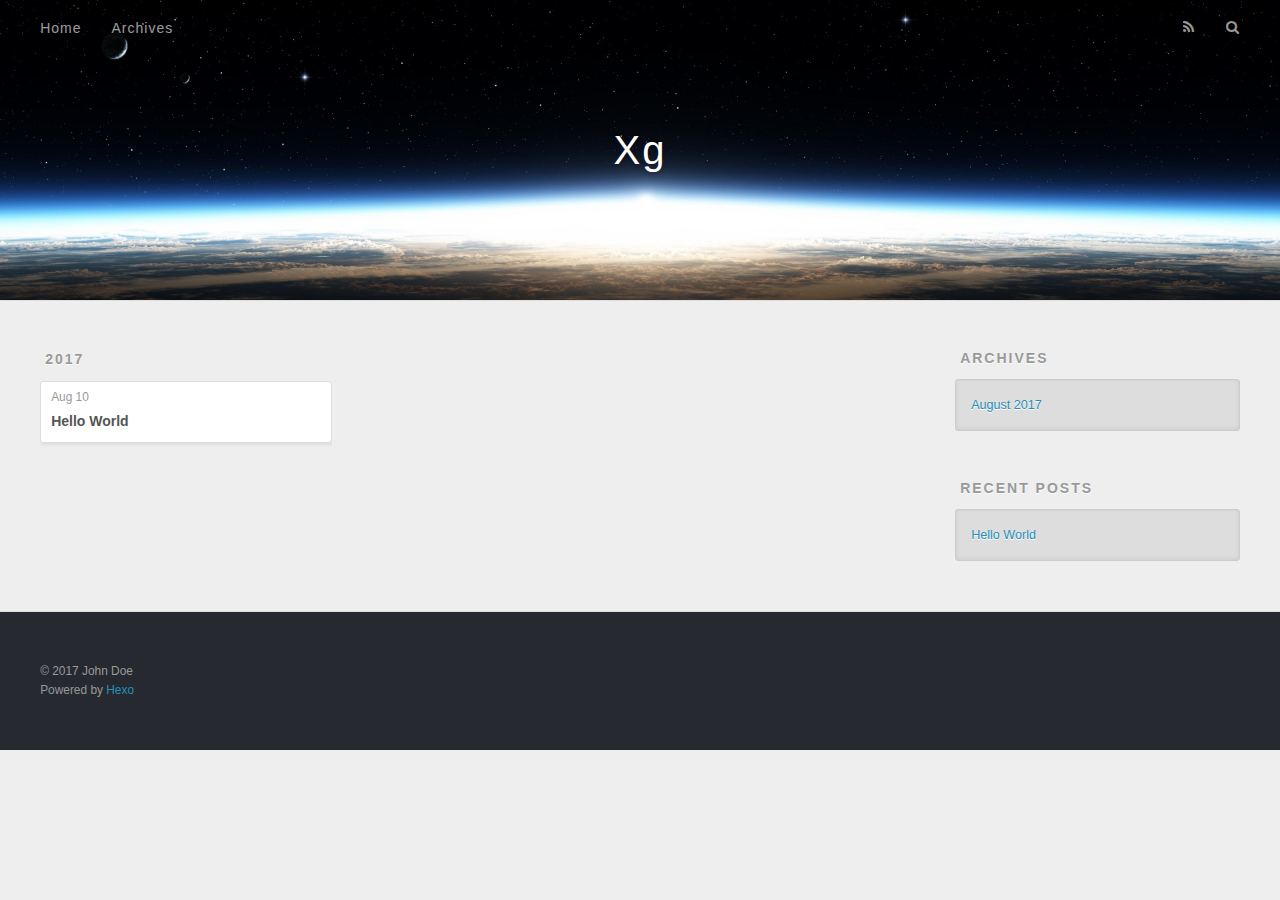
==== archives/index.html @ 0cc9d295 "Site updated: 2017-08-10 14:34:28" ====
<!DOCTYPE html>
<html>
<head>
  <meta charset="utf-8">
  
  <title>Archives | Xg</title>
  <meta name="viewport" content="width=device-width, initial-scale=1, maximum-scale=1">
  <meta property="og:type" content="website">
<meta property="og:title" content="Xg">
<meta property="og:url" content="http://yoursite.com/archives/index.html">
<meta property="og:site_name" content="Xg">
<meta name="twitter:card" content="summary">
<meta name="twitter:title" content="Xg">
  
    <link rel="alternate" href="/atom.xml" title="Xg" type="application/atom+xml">
  
  
    <link rel="icon" href="/favicon.png">
  
  
    <link href="//fonts.googleapis.com/css?family=Source+Code+Pro" rel="stylesheet" type="text/css">
  
  <link rel="stylesheet" href="/css/style.css">
  

</head>

<body>
  <div id="container">
    <div id="wrap">
      <header id="header">
  <div id="banner"></div>
  <div id="header-outer" class="outer">
    <div id="header-title" class="inner">
      <h1 id="logo-wrap">
        <a href="/" id="logo">Xg</a>
      </h1>
      
    </div>
    <div id="header-inner" class="inner">
      <nav id="main-nav">
        <a id="main-nav-toggle" class="nav-icon"></a>
        
          <a class="main-nav-link" href="/">Home</a>
        
          <a class="main-nav-link" href="/archives">Archives</a>
        
      </nav>
      <nav id="sub-nav">
        
          <a id="nav-rss-link" class="nav-icon" href="/atom.xml" title="RSS Feed"></a>
        
        <a id="nav-search-btn" class="nav-icon" title="Search"></a>
      </nav>
      <div id="search-form-wrap">
        <form action="//google.com/search" method="get" accept-charset="UTF-8" class="search-form"><input type="search" name="q" class="search-form-input" placeholder="Search"><button type="submit" class="search-form-submit">&#xF002;</button><input type="hidden" name="sitesearch" value="http://yoursite.com"></form>
      </div>
    </div>
  </div>
</header>
      <div class="outer">
        <section id="main">
  
  
    
    
      
      
      <section class="archives-wrap">
        <div class="archive-year-wrap">
          <a href="/archives/2017" class="archive-year">2017</a>
        </div>
        <div class="archives">
    
    <article class="archive-article archive-type-post">
  <div class="archive-article-inner">
    <header class="archive-article-header">
      <a href="/2017/08/10/hello-world/" class="archive-article-date">
  <time datetime="2017-08-10T03:53:52.293Z" itemprop="datePublished">Aug 10</time>
</a>
      
  
    <h1 itemprop="name">
      <a class="archive-article-title" href="/2017/08/10/hello-world/">Hello World</a>
    </h1>
  

    </header>
  </div>
</article>
  
  
    </div></section>
  

</section>
        
          <aside id="sidebar">
  
    

  
    

  
    
  
    
  <div class="widget-wrap">
    <h3 class="widget-title">Archives</h3>
    <div class="widget">
      <ul class="archive-list"><li class="archive-list-item"><a class="archive-list-link" href="/archives/2017/08/">August 2017</a></li></ul>
    </div>
  </div>


  
    
  <div class="widget-wrap">
    <h3 class="widget-title">Recent Posts</h3>
    <div class="widget">
      <ul>
        
          <li>
            <a href="/2017/08/10/hello-world/">Hello World</a>
          </li>
        
      </ul>
    </div>
  </div>

  
</aside>
        
      </div>
      <footer id="footer">
  
  <div class="outer">
    <div id="footer-info" class="inner">
      &copy; 2017 John Doe<br>
      Powered by <a href="http://hexo.io/" target="_blank">Hexo</a>
    </div>
  </div>
</footer>
    </div>
    <nav id="mobile-nav">
  
    <a href="/" class="mobile-nav-link">Home</a>
  
    <a href="/archives" class="mobile-nav-link">Archives</a>
  
</nav>
    

<script src="//ajax.googleapis.com/ajax/libs/jquery/2.0.3/jquery.min.js"></script>


  <link rel="stylesheet" href="/fancybox/jquery.fancybox.css">
  <script src="/fancybox/jquery.fancybox.pack.js"></script>


<script src="/js/script.js"></script>

  </div>
</body>
</html>
---- css/style.css ----
body {
  width: 100%;
}
body:before,
body:after {
  content: "";
  display: table;
}
body:after {
  clear: both;
}
html,
body,
div,
span,
applet,
object,
iframe,
h1,
h2,
h3,
h4,
h5,
h6,
p,
blockquote,
pre,
a,
abbr,
acronym,
address,
big,
cite,
code,
del,
dfn,
em,
img,
ins,
kbd,
q,
s,
samp,
small,
strike,
strong,
sub,
sup,
tt,
var,
dl,
dt,
dd,
ol,
ul,
li,
fieldset,
form,
label,
legend,
table,
caption,
tbody,
tfoot,
thead,
tr,
th,
td {
  margin: 0;
  padding: 0;
  border: 0;
  outline: 0;
  font-weight: inherit;
  font-style: inherit;
  font-family: inherit;
  font-size: 100%;
  vertical-align: baseline;
}
body {
  line-height: 1;
  color: #000;
  background: #fff;
}
ol,
ul {
  list-style: none;
}
table {
  border-collapse: separate;
  border-spacing: 0;
  vertical-align: middle;
}
caption,
th,
td {
  text-align: left;
  font-weight: normal;
  vertical-align: middle;
}
a img {
  border: none;
}
input,
button {
  margin: 0;
  padding: 0;
}
input::-moz-focus-inner,
button::-moz-focus-inner {
  border: 0;
  padding: 0;
}
@font-face {
  font-family: FontAwesome;
  font-style: normal;
  font-weight: normal;
  src: url("fonts/fontawesome-webfont.eot?v=#4.0.3");
  src: url("fonts/fontawesome-webfont.eot?#iefix&v=#4.0.3") format("embedded-opentype"), url("fonts/fontawesome-webfont.woff?v=#4.0.3") format("woff"), url("fonts/fontawesome-webfont.ttf?v=#4.0.3") format("truetype"), url("fonts/fontawesome-webfont.svg#fontawesomeregular?v=#4.0.3") format("svg");
}
html,
body,
#container {
  height: 100%;
}
body {
  background: #eee;
  font: 14px "Helvetica Neue", Helvetica, Arial, sans-serif;
  -webkit-text-size-adjust: 100%;
}
.outer {
  max-width: 1220px;
  margin: 0 auto;
  padding: 0 20px;
}
.outer:before,
.outer:after {
  content: "";
  display: table;
}
.outer:after {
  clear: both;
}
.inner {
  display: inline;
  float: left;
  width: 98.33333333333333%;
  margin: 0 0.833333333333333%;
}
.left,
.alignleft {
  float: left;
}
.right,
.alignright {
  float: right;
}
.clear {
  clear: both;
}
#container {
  position: relative;
}
.mobile-nav-on {
  overflow: hidden;
}
#wrap {
  height: 100%;
  width: 100%;
  position: absolute;
  top: 0;
  left: 0;
  -webkit-transition: 0.2s ease-out;
  -moz-transition: 0.2s ease-out;
  -ms-transition: 0.2s ease-out;
  transition: 0.2s ease-out;
  z-index: 1;
  background: #eee;
}
.mobile-nav-on #wrap {
  left: 280px;
}
@media screen and (min-width: 768px) {
  #main {
    display: inline;
    float: left;
    width: 73.33333333333333%;
    margin: 0 0.833333333333333%;
  }
}
.article-date,
.article-category-link,
.archive-year,
.widget-title {
  text-decoration: none;
  text-transform: uppercase;
  letter-spacing: 2px;
  color: #999;
  margin-bottom: 1em;
  margin-left: 5px;
  line-height: 1em;
  text-shadow: 0 1px #fff;
  font-weight: bold;
}
.article-inner,
.archive-article-inner {
  background: #fff;
  -webkit-box-shadow: 1px 2px 3px #ddd;
  box-shadow: 1px 2px 3px #ddd;
  border: 1px solid #ddd;
  border-radius: 3px;
}
.article-entry h1,
.widget h1 {
  font-size: 2em;
}
.article-entry h2,
.widget h2 {
  font-size: 1.5em;
}
.article-entry h3,
.widget h3 {
  font-size: 1.3em;
}
.article-entry h4,
.widget h4 {
  font-size: 1.2em;
}
.article-entry h5,
.widget h5 {
  font-size: 1em;
}
.article-entry h6,
.widget h6 {
  font-size: 1em;
  color: #999;
}
.article-entry hr,
.widget hr {
  border: 1px dashed #ddd;
}
.article-entry strong,
.widget strong {
  font-weight: bold;
}
.article-entry em,
.widget em,
.article-entry cite,
.widget cite {
  font-style: italic;
}
.article-entry sup,
.widget sup,
.article-entry sub,
.widget sub {
  font-size: 0.75em;
  line-height: 0;
  position: relative;
  vertical-align: baseline;
}
.article-entry sup,
.widget sup {
  top: -0.5em;
}
.article-entry sub,
.widget sub {
  bottom: -0.2em;
}
.article-entry small,
.widget small {
  font-size: 0.85em;
}
.article-entry acronym,
.widget acronym,
.article-entry abbr,
.widget abbr {
  border-bottom: 1px dotted;
}
.article-entry ul,
.widget ul,
.article-entry ol,
.widget ol,
.article-entry dl,
.widget dl {
  margin: 0 20px;
  line-height: 1.6em;
}
.article-entry ul ul,
.widget ul ul,
.article-entry ol ul,
.widget ol ul,
.article-entry ul ol,
.widget ul ol,
.article-entry ol ol,
.widget ol ol {
  margin-top: 0;
  margin-bottom: 0;
}
.article-entry ul,
.widget ul {
  list-style: disc;
}
.article-entry ol,
.widget ol {
  list-style: decimal;
}
.article-entry dt,
.widget dt {
  font-weight: bold;
}
#header {
  height: 300px;
  position: relative;
  border-bottom: 1px solid #ddd;
}
#header:before,
#header:after {
  content: "";
  position: absolute;
  left: 0;
  right: 0;
  height: 40px;
}
#header:before {
  top: 0;
  background: -webkit-linear-gradient(rgba(0,0,0,0.2), transparent);
  background: -moz-linear-gradient(rgba(0,0,0,0.2), transparent);
  background: -ms-linear-gradient(rgba(0,0,0,0.2), transparent);
  background: linear-gradient(rgba(0,0,0,0.2), transparent);
}
#header:after {
  bottom: 0;
  background: -webkit-linear-gradient(transparent, rgba(0,0,0,0.2));
  background: -moz-linear-gradient(transparent, rgba(0,0,0,0.2));
  background: -ms-linear-gradient(transparent, rgba(0,0,0,0.2));
  background: linear-gradient(transparent, rgba(0,0,0,0.2));
}
#header-outer {
  height: 100%;
  position: relative;
}
#header-inner {
  position: relative;
  overflow: hidden;
}
#banner {
  position: absolute;
  top: 0;
  left: 0;
  width: 100%;
  height: 100%;
  background: url("images/banner.jpg") center #000;
  -webkit-background-size: cover;
  -moz-background-size: cover;
  background-size: cover;
  z-index: -1;
}
#header-title {
  text-align: center;
  height: 40px;
  position: absolute;
  top: 50%;
  left: 0;
  margin-top: -20px;
}
#logo,
#subtitle {
  text-decoration: none;
  color: #fff;
  font-weight: 300;
  text-shadow: 0 1px 4px rgba(0,0,0,0.3);
}
#logo {
  font-size: 40px;
  line-height: 40px;
  letter-spacing: 2px;
}
#subtitle {
  font-size: 16px;
  line-height: 16px;
  letter-spacing: 1px;
}
#subtitle-wrap {
  margin-top: 16px;
}
#main-nav {
  float: left;
  margin-left: -15px;
}
.nav-icon,
.main-nav-link {
  float: left;
  color: #fff;
  opacity: 0.6;
  text-decoration: none;
  text-shadow: 0 1px rgba(0,0,0,0.2);
  -webkit-transition: opacity 0.2s;
  -moz-transition: opacity 0.2s;
  -ms-transition: opacity 0.2s;
  transition: opacity 0.2s;
  display: block;
  padding: 20px 15px;
}
.nav-icon:hover,
.main-nav-link:hover {
  opacity: 1;
}
.nav-icon {
  font-family: FontAwesome;
  text-align: center;
  font-size: 14px;
  width: 14px;
  height: 14px;
  padding: 20px 15px;
  position: relative;
  cursor: pointer;
}
.main-nav-link {
  font-weight: 300;
  letter-spacing: 1px;
}
@media screen and (max-width: 479px) {
  .main-nav-link {
    display: none;
  }
}
#main-nav-toggle {
  display: none;
}
#main-nav-toggle:before {
  content: "\f0c9";
}
@media screen and (max-width: 479px) {
  #main-nav-toggle {
    display: block;
  }
}
#sub-nav {
  float: right;
  margin-right: -15px;
}
#nav-rss-link:before {
  content: "\f09e";
}
#nav-search-btn:before {
  content: "\f002";
}
#search-form-wrap {
  position: absolute;
  top: 15px;
  width: 150px;
  height: 30px;
  right: -150px;
  opacity: 0;
  -webkit-transition: 0.2s ease-out;
  -moz-transition: 0.2s ease-out;
  -ms-transition: 0.2s ease-out;
  transition: 0.2s ease-out;
}
#search-form-wrap.on {
  opacity: 1;
  right: 0;
}
@media screen and (max-width: 479px) {
  #search-form-wrap {
    width: 100%;
    right: -100%;
  }
}
.search-form {
  position: absolute;
  top: 0;
  left: 0;
  right: 0;
  background: #fff;
  padding: 5px 15px;
  border-radius: 15px;
  -webkit-box-shadow: 0 0 10px rgba(0,0,0,0.3);
  box-shadow: 0 0 10px rgba(0,0,0,0.3);
}
.search-form-input {
  border: none;
  background: none;
  color: #555;
  width: 100%;
  font: 13px "Helvetica Neue", Helvetica, Arial, sans-serif;
  outline: none;
}
.search-form-input::-webkit-search-results-decoration,
.search-form-input::-webkit-search-cancel-button {
  -webkit-appearance: none;
}
.search-form-submit {
  position: absolute;
  top: 50%;
  right: 10px;
  margin-top: -7px;
  font: 13px FontAwesome;
  border: none;
  background: none;
  color: #bbb;
  cursor: pointer;
}
.search-form-submit:hover,
.search-form-submit:focus {
  color: #777;
}
.article {
  margin: 50px 0;
}
.article-inner {
  overflow: hidden;
}
.article-meta:before,
.article-meta:after {
  content: "";
  display: table;
}
.article-meta:after {
  clear: both;
}
.article-date {
  float: left;
}
.article-category {
  float: left;
  line-height: 1em;
  color: #ccc;
  text-shadow: 0 1px #fff;
  margin-left: 8px;
}
.article-category:before {
  content: "\2022";
}
.article-category-link {
  margin: 0 12px 1em;
}
.article-header {
  padding: 20px 20px 0;
}
.article-title {
  text-decoration: none;
  font-size: 2em;
  font-weight: bold;
  color: #555;
  line-height: 1.1em;
  -webkit-transition: color 0.2s;
  -moz-transition: color 0.2s;
  -ms-transition: color 0.2s;
  transition: color 0.2s;
}
a.article-title:hover {
  color: #258fb8;
}
.article-entry {
  color: #555;
  padding: 0 20px;
}
.article-entry:before,
.article-entry:after {
  content: "";
  display: table;
}
.article-entry:after {
  clear: both;
}
.article-entry p,
.article-entry table {
  line-height: 1.6em;
  margin: 1.6em 0;
}
.article-entry h1,
.article-entry h2,
.article-entry h3,
.article-entry h4,
.article-entry h5,
.article-entry h6 {
  font-weight: bold;
}
.article-entry h1,
.article-entry h2,
.article-entry h3,
.article-entry h4,
.article-entry h5,
.article-entry h6 {
  line-height: 1.1em;
  margin: 1.1em 0;
}
.article-entry a {
  color: #258fb8;
  text-decoration: none;
}
.article-entry a:hover {
  text-decoration: underline;
}
.article-entry ul,
.article-entry ol,
.article-entry dl {
  margin-top: 1.6em;
  margin-bottom: 1.6em;
}
.article-entry img,
.article-entry video {
  max-width: 100%;
  height: auto;
  display: block;
  margin: auto;
}
.article-entry iframe {
  border: none;
}
.article-entry table {
  width: 100%;
  border-collapse: collapse;
  border-spacing: 0;
}
.article-entry th {
  font-weight: bold;
  border-bottom: 3px solid #ddd;
  padding-bottom: 0.5em;
}
.article-entry td {
  border-bottom: 1px solid #ddd;
  padding: 10px 0;
}
.article-entry blockquote {
  font-family: Georgia, "Times New Roman", serif;
  font-size: 1.4em;
  margin: 1.6em 20px;
  text-align: center;
}
.article-entry blockquote footer {
  font-size: 14px;
  margin: 1.6em 0;
  font-family: "Helvetica Neue", Helvetica, Arial, sans-serif;
}
.article-entry blockquote footer cite:before {
  content: "—";
  padding: 0 0.5em;
}
.article-entry .pullquote {
  text-align: left;
  width: 45%;
  margin: 0;
}
.article-entry .pullquote.left {
  margin-left: 0.5em;
  margin-right: 1em;
}
.article-entry .pullquote.right {
  margin-right: 0.5em;
  margin-left: 1em;
}
.article-entry .caption {
  color: #999;
  display: block;
  font-size: 0.9em;
  margin-top: 0.5em;
  position: relative;
  text-align: center;
}
.article-entry .video-container {
  position: relative;
  padding-top: 56.25%;
  height: 0;
  overflow: hidden;
}
.article-entry .video-container iframe,
.article-entry .video-container object,
.article-entry .video-container embed {
  position: absolute;
  top: 0;
  left: 0;
  width: 100%;
  height: 100%;
  margin-top: 0;
}
.article-more-link a {
  display: inline-block;
  line-height: 1em;
  padding: 6px 15px;
  border-radius: 15px;
  background: #eee;
  color: #999;
  text-shadow: 0 1px #fff;
  text-decoration: none;
}
.article-more-link a:hover {
  background: #258fb8;
  color: #fff;
  text-decoration: none;
  text-shadow: 0 1px #1e7293;
}
.article-footer {
  font-size: 0.85em;
  line-height: 1.6em;
  border-top: 1px solid #ddd;
  padding-top: 1.6em;
  margin: 0 20px 20px;
}
.article-footer:before,
.article-footer:after {
  content: "";
  display: table;
}
.article-footer:after {
  clear: both;
}
.article-footer a {
  color: #999;
  text-decoration: none;
}
.article-footer a:hover {
  color: #555;
}
.article-tag-list-item {
  float: left;
  margin-right: 10px;
}
.article-tag-list-link:before {
  content: "#";
}
.article-comment-link {
  float: right;
}
.article-comment-link:before {
  content: "\f075";
  font-family: FontAwesome;
  padding-right: 8px;
}
.article-share-link {
  cursor: pointer;
  float: right;
  margin-left: 20px;
}
.article-share-link:before {
  content: "\f064";
  font-family: FontAwesome;
  padding-right: 6px;
}
#article-nav {
  position: relative;
}
#article-nav:before,
#article-nav:after {
  content: "";
  display: table;
}
#article-nav:after {
  clear: both;
}
@media screen and (min-width: 768px) {
  #article-nav {
    margin: 50px 0;
  }
  #article-nav:before {
    width: 8px;
    height: 8px;
    position: absolute;
    top: 50%;
    left: 50%;
    margin-top: -4px;
    margin-left: -4px;
    content: "";
    border-radius: 50%;
    background: #ddd;
    -webkit-box-shadow: 0 1px 2px #fff;
    box-shadow: 0 1px 2px #fff;
  }
}
.article-nav-link-wrap {
  text-decoration: none;
  text-shadow: 0 1px #fff;
  color: #999;
  -webkit-box-sizing: border-box;
  -moz-box-sizing: border-box;
  box-sizing: border-box;
  margin-top: 50px;
  text-align: center;
  display: block;
}
.article-nav-link-wrap:hover {
  color: #555;
}
@media screen and (min-width: 768px) {
  .article-nav-link-wrap {
    width: 50%;
    margin-top: 0;
  }
}
@media screen and (min-width: 768px) {
  #article-nav-newer {
    float: left;
    text-align: right;
    padding-right: 20px;
  }
}
@media screen and (min-width: 768px) {
  #article-nav-older {
    float: right;
    text-align: left;
    padding-left: 20px;
  }
}
.article-nav-caption {
  text-transform: uppercase;
  letter-spacing: 2px;
  color: #ddd;
  line-height: 1em;
  font-weight: bold;
}
#article-nav-newer .article-nav-caption {
  margin-right: -2px;
}
.article-nav-title {
  font-size: 0.85em;
  line-height: 1.6em;
  margin-top: 0.5em;
}
.article-share-box {
  position: absolute;
  display: none;
  background: #fff;
  -webkit-box-shadow: 1px 2px 10px rgba(0,0,0,0.2);
  box-shadow: 1px 2px 10px rgba(0,0,0,0.2);
  border-radius: 3px;
  margin-left: -145px;
  overflow: hidden;
  z-index: 1;
}
.article-share-box.on {
  display: block;
}
.article-share-input {
  width: 100%;
  background: none;
  -webkit-box-sizing: border-box;
  -moz-box-sizing: border-box;
  box-sizing: border-box;
  font: 14px "Helvetica Neue", Helvetica, Arial, sans-serif;
  padding: 0 15px;
  color: #555;
  outline: none;
  border: 1px solid #ddd;
  border-radius: 3px 3px 0 0;
  height: 36px;
  line-height: 36px;
}
.article-share-links {
  background: #eee;
}
.article-share-links:before,
.article-share-links:after {
  content: "";
  display: table;
}
.article-share-links:after {
  clear: both;
}
.article-share-twitter,
.article-share-facebook,
.article-share-pinterest,
.article-share-google {
  width: 50px;
  height: 36px;
  display: block;
  float: left;
  position: relative;
  color: #999;
  text-shadow: 0 1px #fff;
}
.article-share-twitter:before,
.article-share-facebook:before,
.article-share-pinterest:before,
.article-share-google:before {
  font-size: 20px;
  font-family: FontAwesome;
  width: 20px;
  height: 20px;
  position: absolute;
  top: 50%;
  left: 50%;
  margin-top: -10px;
  margin-left: -10px;
  text-align: center;
}
.article-share-twitter:hover,
.article-share-facebook:hover,
.article-share-pinterest:hover,
.article-share-google:hover {
  color: #fff;
}
.article-share-twitter:before {
  content: "\f099";
}
.article-share-twitter:hover {
  background: #00aced;
  text-shadow: 0 1px #008abe;
}
.article-share-facebook:before {
  content: "\f09a";
}
.article-share-facebook:hover {
  background: #3b5998;
  text-shadow: 0 1px #2f477a;
}
.article-share-pinterest:before {
  content: "\f0d2";
}
.article-share-pinterest:hover {
  background: #cb2027;
  text-shadow: 0 1px #a21a1f;
}
.article-share-google:before {
  content: "\f0d5";
}
.article-share-google:hover {
  background: #dd4b39;
  text-shadow: 0 1px #be3221;
}
.article-gallery {
  background: #000;
  position: relative;
}
.article-gallery-photos {
  position: relative;
  overflow: hidden;
}
.article-gallery-img {
  display: none;
  max-width: 100%;
}
.article-gallery-img:first-child {
  display: block;
}
.article-gallery-img.loaded {
  position: absolute;
  display: block;
}
.article-gallery-img img {
  display: block;
  max-width: 100%;
  margin: 0 auto;
}
#comments {
  background: #fff;
  -webkit-box-shadow: 1px 2px 3px #ddd;
  box-shadow: 1px 2px 3px #ddd;
  padding: 20px;
  border: 1px solid #ddd;
  border-radius: 3px;
  margin: 50px 0;
}
#comments a {
  color: #258fb8;
}
.archives-wrap {
  margin: 50px 0;
}
.archives:before,
.archives:after {
  content: "";
  display: table;
}
.archives:after {
  clear: both;
}
.archive-year-wrap {
  margin-bottom: 1em;
}
.archives {
  -webkit-column-gap: 10px;
  -moz-column-gap: 10px;
  column-gap: 10px;
}
@media screen and (min-width: 480px) and (max-width: 767px) {
  .archives {
    -webkit-column-count: 2;
    -moz-column-count: 2;
    column-count: 2;
  }
}
@media screen and (min-width: 768px) {
  .archives {
    -webkit-column-count: 3;
    -moz-column-count: 3;
    column-count: 3;
  }
}
.archive-article {
  -webkit-column-break-inside: avoid;
  page-break-inside: avoid;
  overflow: hidden;
  break-inside: avoid-column;
}
.archive-article-inner {
  padding: 10px;
  margin-bottom: 15px;
}
.archive-article-title {
  text-decoration: none;
  font-weight: bold;
  color: #555;
  -webkit-transition: color 0.2s;
  -moz-transition: color 0.2s;
  -ms-transition: color 0.2s;
  transition: color 0.2s;
  line-height: 1.6em;
}
.archive-article-title:hover {
  color: #258fb8;
}
.archive-article-footer {
  margin-top: 1em;
}
.archive-article-date {
  color: #999;
  text-decoration: none;
  font-size: 0.85em;
  line-height: 1em;
  margin-bottom: 0.5em;
  display: block;
}
#page-nav {
  margin: 50px auto;
  background: #fff;
  -webkit-box-shadow: 1px 2px 3px #ddd;
  box-shadow: 1px 2px 3px #ddd;
  border: 1px solid #ddd;
  border-radius: 3px;
  text-align: center;
  color: #999;
  overflow: hidden;
}
#page-nav:before,
#page-nav:after {
  content: "";
  display: table;
}
#page-nav:after {
  clear: both;
}
#page-nav a,
#page-nav span {
  padding: 10px 20px;
  line-height: 1;
  height: 2ex;
}
#page-nav a {
  color: #999;
  text-decoration: none;
}
#page-nav a:hover {
  background: #999;
  color: #fff;
}
#page-nav .prev {
  float: left;
}
#page-nav .next {
  float: right;
}
#page-nav .page-number {
  display: inline-block;
}
@media screen and (max-width: 479px) {
  #page-nav .page-number {
    display: none;
  }
}
#page-nav .current {
  color: #555;
  font-weight: bold;
}
#page-nav .space {
  color: #ddd;
}
#footer {
  background: #262a30;
  padding: 50px 0;
  border-top: 1px solid #ddd;
  color: #999;
}
#footer a {
  color: #258fb8;
  text-decoration: none;
}
#footer a:hover {
  text-decoration: underline;
}
#footer-info {
  line-height: 1.6em;
  font-size: 0.85em;
}
.article-entry pre,
.article-entry .highlight {
  background: #2d2d2d;
  margin: 0 -20px;
  padding: 15px 20px;
  border-style: solid;
  border-color: #ddd;
  border-width: 1px 0;
  overflow: auto;
  color: #ccc;
  line-height: 22.400000000000002px;
}
.article-entry .highlight .gutter pre,
.article-entry .gist .gist-file .gist-data .line-numbers {
  color: #666;
  font-size: 0.85em;
}
.article-entry pre,
.article-entry code {
  font-family: "Source Code Pro", Consolas, Monaco, Menlo, Consolas, monospace;
}
.article-entry code {
  background: #eee;
  text-shadow: 0 1px #fff;
  padding: 0 0.3em;
}
.article-entry pre code {
  background: none;
  text-shadow: none;
  padding: 0;
}
.article-entry .highlight pre {
  border: none;
  margin: 0;
  padding: 0;
}
.article-entry .highlight table {
  margin: 0;
  width: auto;
}
.article-entry .highlight td {
  border: none;
  padding: 0;
}
.article-entry .highlight figcaption {
  font-size: 0.85em;
  color: #999;
  line-height: 1em;
  margin-bottom: 1em;
}
.article-entry .highlight figcaption:before,
.article-entry .highlight figcaption:after {
  content: "";
  display: table;
}
.article-entry .highlight figcaption:after {
  clear: both;
}
.article-entry .highlight figcaption a {
  float: right;
}
.article-entry .highlight .gutter pre {
  text-align: right;
  padding-right: 20px;
}
.article-entry .highlight .line {
  height: 22.400000000000002px;
}
.article-entry .highlight .line.marked {
  background: #515151;
}
.article-entry .gist {
  margin: 0 -20px;
  border-style: solid;
  border-color: #ddd;
  border-width: 1px 0;
  background: #2d2d2d;
  padding: 15px 20px 15px 0;
}
.article-entry .gist .gist-file {
  border: none;
  font-family: "Source Code Pro", Consolas, Monaco, Menlo, Consolas, monospace;
  margin: 0;
}
.article-entry .gist .gist-file .gist-data {
  background: none;
  border: none;
}
.article-entry .gist .gist-file .gist-data .line-numbers {
  background: none;
  border: none;
  padding: 0 20px 0 0;
}
.article-entry .gist .gist-file .gist-data .line-data {
  padding: 0 !important;
}
.article-entry .gist .gist-file .highlight {
  margin: 0;
  padding: 0;
  border: none;
}
.article-entry .gist .gist-file .gist-meta {
  background: #2d2d2d;
  color: #999;
  font: 0.85em "Helvetica Neue", Helvetica, Arial, sans-serif;
  text-shadow: 0 0;
  padding: 0;
  margin-top: 1em;
  margin-left: 20px;
}
.article-entry .gist .gist-file .gist-meta a {
  color: #258fb8;
  font-weight: normal;
}
.article-entry .gist .gist-file .gist-meta a:hover {
  text-decoration: underline;
}
pre .comment,
pre .title {
  color: #999;
}
pre .variable,
pre .attribute,
pre .tag,
pre .regexp,
pre .ruby .constant,
pre .xml .tag .title,
pre .xml .pi,
pre .xml .doctype,
pre .html .doctype,
pre .css .id,
pre .css .class,
pre .css .pseudo {
  color: #f2777a;
}
pre .number,
pre .preprocessor,
pre .built_in,
pre .literal,
pre .params,
pre .constant {
  color: #f99157;
}
pre .class,
pre .ruby .class .title,
pre .css .rules .attribute {
  color: #9c9;
}
pre .string,
pre .value,
pre .inheritance,
pre .header,
pre .ruby .symbol,
pre .xml .cdata {
  color: #9c9;
}
pre .css .hexcolor {
  color: #6cc;
}
pre .function,
pre .python .decorator,
pre .python .title,
pre .ruby .function .title,
pre .ruby .title .keyword,
pre .perl .sub,
pre .javascript .title,
pre .coffeescript .title {
  color: #69c;
}
pre .keyword,
pre .javascript .function {
  color: #c9c;
}
@media screen and (max-width: 479px) {
  #mobile-nav {
    position: absolute;
    top: 0;
    left: 0;
    width: 280px;
    height: 100%;
    background: #191919;
    border-right: 1px solid #fff;
  }
}
@media screen and (max-width: 479px) {
  .mobile-nav-link {
    display: block;
    color: #999;
    text-decoration: none;
    padding: 15px 20px;
    font-weight: bold;
  }
  .mobile-nav-link:hover {
    color: #fff;
  }
}
@media screen and (min-width: 768px) {
  #sidebar {
    display: inline;
    float: left;
    width: 23.333333333333332%;
    margin: 0 0.833333333333333%;
  }
}
.widget-wrap {
  margin: 50px 0;
}
.widget {
  color: #777;
  text-shadow: 0 1px #fff;
  background: #ddd;
  -webkit-box-shadow: 0 -1px 4px #ccc inset;
  box-shadow: 0 -1px 4px #ccc inset;
  border: 1px solid #ccc;
  padding: 15px;
  border-radius: 3px;
}
.widget a {
  color: #258fb8;
  text-decoration: none;
}
.widget a:hover {
  text-decoration: underline;
}
.widget ul ul,
.widget ol ul,
.widget dl ul,
.widget ul ol,
.widget ol ol,
.widget dl ol,
.widget ul dl,
.widget ol dl,
.widget dl dl {
  margin-left: 15px;
  list-style: disc;
}
.widget {
  line-height: 1.6em;
  word-wrap: break-word;
  font-size: 0.9em;
}
.widget ul,
.widget ol {
  list-style: none;
  margin: 0;
}
.widget ul ul,
.widget ol ul,
.widget ul ol,
.widget ol ol {
  margin: 0 20px;
}
.widget ul ul,
.widget ol ul {
  list-style: disc;
}
.widget ul ol,
.widget ol ol {
  list-style: decimal;
}
.category-list-count,
.tag-list-count,
.archive-list-count {
  padding-left: 5px;
  color: #999;
  font-size: 0.85em;
}
.category-list-count:before,
.tag-list-count:before,
.archive-list-count:before {
  content: "(";
}
.category-list-count:after,
.tag-list-count:after,
.archive-list-count:after {
  content: ")";
}
.tagcloud a {
  margin-right: 5px;
  display: inline-block;
}
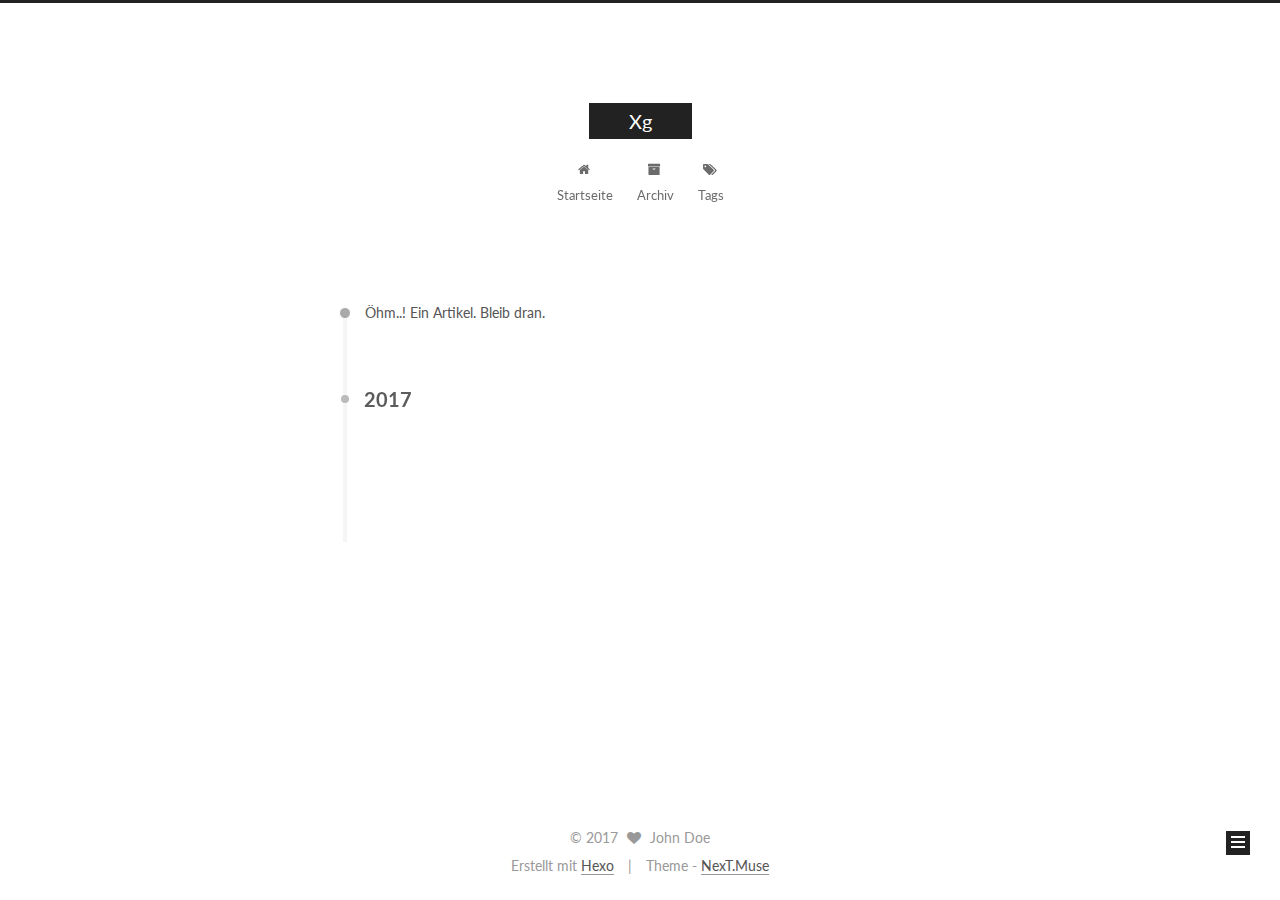
==== commit 40a77f93: "Site updated: 2017-08-10 16:45:54" ====
--- a/archives/index.html
+++ b/archives/index.html
@@ -1,166 +1,559 @@
 <!DOCTYPE html>
-<html>
+
+
+
+  
+
+
+<html class="theme-next muse use-motion" lang="">
 <head>
-  <meta charset="utf-8">
-  
-  <title>Archives | Xg</title>
-  <meta name="viewport" content="width=device-width, initial-scale=1, maximum-scale=1">
-  <meta property="og:type" content="website">
+  <meta charset="UTF-8"/>
+<meta http-equiv="X-UA-Compatible" content="IE=edge" />
+<meta name="viewport" content="width=device-width, initial-scale=1, maximum-scale=1"/>
+<meta name="theme-color" content="#222">
+
+
+
+
+
+
+
+
+
+<meta http-equiv="Cache-Control" content="no-transform" />
+<meta http-equiv="Cache-Control" content="no-siteapp" />
+
+
+
+
+
+
+
+
+
+
+
+
+
+
+
+  
+  
+  <link href="/lib/fancybox/source/jquery.fancybox.css?v=2.1.5" rel="stylesheet" type="text/css" />
+
+
+
+
+  
+  
+  
+  
+
+  
+    
+    
+  
+
+  
+
+  
+
+  
+
+  
+
+  
+    
+    
+    <link href="//fonts.googleapis.com/css?family=Lato:300,300italic,400,400italic,700,700italic&subset=latin,latin-ext" rel="stylesheet" type="text/css">
+  
+
+
+
+
+
+
+<link href="/lib/font-awesome/css/font-awesome.min.css?v=4.6.2" rel="stylesheet" type="text/css" />
+
+<link href="/css/main.css?v=5.1.2" rel="stylesheet" type="text/css" />
+
+
+  <meta name="keywords" content="Hexo, NexT" />
+
+
+
+
+
+
+
+
+  <link rel="shortcut icon" type="image/x-icon" href="/favicon.ico?v=5.1.2" />
+
+
+
+
+
+
+<meta property="og:type" content="website">
 <meta property="og:title" content="Xg">
 <meta property="og:url" content="http://yoursite.com/archives/index.html">
 <meta property="og:site_name" content="Xg">
 <meta name="twitter:card" content="summary">
 <meta name="twitter:title" content="Xg">
-  
-    <link rel="alternate" href="/atom.xml" title="Xg" type="application/atom+xml">
-  
-  
-    <link rel="icon" href="/favicon.png">
-  
-  
-    <link href="//fonts.googleapis.com/css?family=Source+Code+Pro" rel="stylesheet" type="text/css">
-  
-  <link rel="stylesheet" href="/css/style.css">
-  
+
+
+
+<script type="text/javascript" id="hexo.configurations">
+  var NexT = window.NexT || {};
+  var CONFIG = {
+    root: '/',
+    scheme: 'Muse',
+    sidebar: {"position":"left","display":"post","offset":12,"offset_float":12,"b2t":false,"scrollpercent":false,"onmobile":false},
+    fancybox: true,
+    tabs: true,
+    motion: true,
+    duoshuo: {
+      userId: '0',
+      author: 'Author'
+    },
+    algolia: {
+      applicationID: '',
+      apiKey: '',
+      indexName: '',
+      hits: {"per_page":10},
+      labels: {"input_placeholder":"Search for Posts","hits_empty":"We didn't find any results for the search: ${query}","hits_stats":"${hits} results found in ${time} ms"}
+    }
+  };
+</script>
+
+
+
+  <link rel="canonical" href="http://yoursite.com/archives/"/>
+
+
+
+
+
+  <title>Archiv | Xg</title>
+  
+
+
+
+
+
+
+
+
+
+
+
+
+
 
 </head>
 
-<body>
-  <div id="container">
-    <div id="wrap">
-      <header id="header">
-  <div id="banner"></div>
-  <div id="header-outer" class="outer">
-    <div id="header-title" class="inner">
-      <h1 id="logo-wrap">
-        <a href="/" id="logo">Xg</a>
-      </h1>
-      
+<body itemscope itemtype="http://schema.org/WebPage" lang="">
+
+  
+  
+    
+  
+
+  <div class="container sidebar-position-left  page-archive  ">
+    <div class="headband"></div>
+
+    <header id="header" class="header" itemscope itemtype="http://schema.org/WPHeader">
+      <div class="header-inner"><div class="site-brand-wrapper">
+  <div class="site-meta ">
+    
+
+    <div class="custom-logo-site-title">
+      <a href="/"  class="brand" rel="start">
+        <span class="logo-line-before"><i></i></span>
+        <span class="site-title">Xg</span>
+        <span class="logo-line-after"><i></i></span>
+      </a>
     </div>
-    <div id="header-inner" class="inner">
-      <nav id="main-nav">
-        <a id="main-nav-toggle" class="nav-icon"></a>
-        
-          <a class="main-nav-link" href="/">Home</a>
-        
-          <a class="main-nav-link" href="/archives">Archives</a>
-        
-      </nav>
-      <nav id="sub-nav">
-        
-          <a id="nav-rss-link" class="nav-icon" href="/atom.xml" title="RSS Feed"></a>
-        
-        <a id="nav-search-btn" class="nav-icon" title="Search"></a>
-      </nav>
-      <div id="search-form-wrap">
-        <form action="//google.com/search" method="get" accept-charset="UTF-8" class="search-form"><input type="search" name="q" class="search-form-input" placeholder="Search"><button type="submit" class="search-form-submit">&#xF002;</button><input type="hidden" name="sitesearch" value="http://yoursite.com"></form>
+      
+        <p class="site-subtitle"></p>
+      
+  </div>
+
+  <div class="site-nav-toggle">
+    <button>
+      <span class="btn-bar"></span>
+      <span class="btn-bar"></span>
+      <span class="btn-bar"></span>
+    </button>
+  </div>
+</div>
+
+<nav class="site-nav">
+  
+
+  
+    <ul id="menu" class="menu">
+      
+        
+        <li class="menu-item menu-item-home">
+          <a href="/" rel="section">
+            
+              <i class="menu-item-icon fa fa-fw fa-home"></i> <br />
+            
+            Startseite
+          </a>
+        </li>
+      
+        
+        <li class="menu-item menu-item-archives">
+          <a href="/archives/" rel="section">
+            
+              <i class="menu-item-icon fa fa-fw fa-archive"></i> <br />
+            
+            Archiv
+          </a>
+        </li>
+      
+        
+        <li class="menu-item menu-item-tags">
+          <a href="/tags/" rel="section">
+            
+              <i class="menu-item-icon fa fa-fw fa-tags"></i> <br />
+            
+            Tags
+          </a>
+        </li>
+      
+
+      
+    </ul>
+  
+
+  
+</nav>
+
+
+
+ </div>
+    </header>
+
+    <main id="main" class="main">
+      <div class="main-inner">
+        <div class="content-wrap">
+          <div id="content" class="content">
+            
+
+  
+  
+  
+  <div class="post-block archive">
+    <div id="posts" class="posts-collapse">
+      <span class="archive-move-on"></span>
+
+      <span class="archive-page-counter">
+        
+        
+        
+          
+        
+        Öhm..! Ein Artikel. Bleib dran.
+      </span>
+
+      
+
+        
+        
+        
+
+        
+          
+          <div class="collection-title">
+            <h2 class="archive-year motion-element" id="archive-year-2017">2017</h2>
+          </div>
+        
+        
+
+        
+
+  <article class="post post-type-normal" itemscope itemtype="http://schema.org/Article">
+    <header class="post-header">
+
+      <h2 class="post-title">
+        
+            <a class="post-title-link" href="/2017/08/10/hello-world/" itemprop="url">
+              
+                <span itemprop="name">Hello World</span>
+              
+            </a>
+        
+      </h2>
+
+      <div class="post-meta">
+        <time class="post-time" itemprop="dateCreated"
+              datetime="2017-08-10T11:53:52+08:00"
+              content="2017-08-10" >
+          08-10
+        </time>
       </div>
+
+    </header>
+  </article>
+
+
+
+      
+
     </div>
   </div>
-</header>
-      <div class="outer">
-        <section id="main">
-  
-  
-    
-    
-      
-      
-      <section class="archives-wrap">
-        <div class="archive-year-wrap">
-          <a href="/archives/2017" class="archive-year">2017</a>
+  
+  
+  
+
+  
+
+
+
+          </div>
+          
+
+
+          
+
         </div>
-        <div class="archives">
-    
-    <article class="archive-article archive-type-post">
-  <div class="archive-article-inner">
-    <header class="archive-article-header">
-      <a href="/2017/08/10/hello-world/" class="archive-article-date">
-  <time datetime="2017-08-10T03:53:52.293Z" itemprop="datePublished">Aug 10</time>
-</a>
-      
-  
-    <h1 itemprop="name">
-      <a class="archive-article-title" href="/2017/08/10/hello-world/">Hello World</a>
-    </h1>
-  
-
-    </header>
-  </div>
-</article>
-  
-  
-    </div></section>
-  
-
-</section>
-        
-          <aside id="sidebar">
-  
-    
-
-  
-    
-
-  
-    
-  
-    
-  <div class="widget-wrap">
-    <h3 class="widget-title">Archives</h3>
-    <div class="widget">
-      <ul class="archive-list"><li class="archive-list-item"><a class="archive-list-link" href="/archives/2017/08/">August 2017</a></li></ul>
+        
+          
+  
+  <div class="sidebar-toggle">
+    <div class="sidebar-toggle-line-wrap">
+      <span class="sidebar-toggle-line sidebar-toggle-line-first"></span>
+      <span class="sidebar-toggle-line sidebar-toggle-line-middle"></span>
+      <span class="sidebar-toggle-line sidebar-toggle-line-last"></span>
     </div>
   </div>
 
-
-  
-    
-  <div class="widget-wrap">
-    <h3 class="widget-title">Recent Posts</h3>
-    <div class="widget">
-      <ul>
-        
-          <li>
-            <a href="/2017/08/10/hello-world/">Hello World</a>
-          </li>
-        
-      </ul>
+  <aside id="sidebar" class="sidebar">
+    
+    <div class="sidebar-inner">
+
+      
+
+      
+
+      <section class="site-overview sidebar-panel sidebar-panel-active">
+        <div class="site-author motion-element" itemprop="author" itemscope itemtype="http://schema.org/Person">
+          <img class="site-author-image" itemprop="image"
+               src="/images/avatar.gif"
+               alt="John Doe" />
+          <p class="site-author-name" itemprop="name">John Doe</p>
+           
+              <p class="site-description motion-element" itemprop="description"></p>
+          
+        </div>
+        <nav class="site-state motion-element">
+
+          
+            <div class="site-state-item site-state-posts">
+              <a href="/archives/">
+                <span class="site-state-item-count">1</span>
+                <span class="site-state-item-name">Artikel</span>
+              </a>
+            </div>
+          
+
+          
+
+          
+
+        </nav>
+
+        
+
+        <div class="links-of-author motion-element">
+          
+        </div>
+
+        
+        
+
+        
+        
+
+        
+
+
+      </section>
+
+      
+
+      
+
     </div>
+  </aside>
+
+
+        
+      </div>
+    </main>
+
+    <footer id="footer" class="footer">
+      <div class="footer-inner">
+        <div class="copyright" >
+  
+  &copy; 
+  <span itemprop="copyrightYear">2017</span>
+  <span class="with-love">
+    <i class="fa fa-heart"></i>
+  </span>
+  <span class="author" itemprop="copyrightHolder">John Doe</span>
+</div>
+
+
+<div class="powered-by">
+  Erstellt mit  <a class="theme-link" href="https://hexo.io">Hexo</a>
+</div>
+
+<div class="theme-info">
+  Theme -
+  <a class="theme-link" href="https://github.com/iissnan/hexo-theme-next">
+    NexT.Muse
+  </a>
+</div>
+
+
+        
+
+        
+      </div>
+    </footer>
+
+    
+      <div class="back-to-top">
+        <i class="fa fa-arrow-up"></i>
+        
+      </div>
+    
+
   </div>
 
   
-</aside>
-        
-      </div>
-      <footer id="footer">
-  
-  <div class="outer">
-    <div id="footer-info" class="inner">
-      &copy; 2017 John Doe<br>
-      Powered by <a href="http://hexo.io/" target="_blank">Hexo</a>
-    </div>
-  </div>
-</footer>
-    </div>
-    <nav id="mobile-nav">
-  
-    <a href="/" class="mobile-nav-link">Home</a>
-  
-    <a href="/archives" class="mobile-nav-link">Archives</a>
-  
-</nav>
-    
-
-<script src="//ajax.googleapis.com/ajax/libs/jquery/2.0.3/jquery.min.js"></script>
-
-
-  <link rel="stylesheet" href="/fancybox/jquery.fancybox.css">
-  <script src="/fancybox/jquery.fancybox.pack.js"></script>
-
-
-<script src="/js/script.js"></script>
-
-  </div>
+
+<script type="text/javascript">
+  if (Object.prototype.toString.call(window.Promise) !== '[object Function]') {
+    window.Promise = null;
+  }
+</script>
+
+
+
+
+
+
+
+
+
+  
+
+
+
+
+
+
+
+
+
+
+
+
+  
+  <script type="text/javascript" src="/lib/jquery/index.js?v=2.1.3"></script>
+
+  
+  <script type="text/javascript" src="/lib/fastclick/lib/fastclick.min.js?v=1.0.6"></script>
+
+  
+  <script type="text/javascript" src="/lib/jquery_lazyload/jquery.lazyload.js?v=1.9.7"></script>
+
+  
+  <script type="text/javascript" src="/lib/velocity/velocity.min.js?v=1.2.1"></script>
+
+  
+  <script type="text/javascript" src="/lib/velocity/velocity.ui.min.js?v=1.2.1"></script>
+
+  
+  <script type="text/javascript" src="/lib/fancybox/source/jquery.fancybox.pack.js?v=2.1.5"></script>
+
+
+  
+
+
+  <script type="text/javascript" src="/js/src/utils.js?v=5.1.2"></script>
+
+  <script type="text/javascript" src="/js/src/motion.js?v=5.1.2"></script>
+
+
+
+  
+  
+
+  
+  
+    <script type="text/javascript" id="motion.page.archive">
+      $('.archive-year').velocity('transition.slideLeftIn');
+    </script>
+  
+
+
+  
+
+
+  <script type="text/javascript" src="/js/src/bootstrap.js?v=5.1.2"></script>
+
+
+
+  
+
+
+  
+
+
+
+
+	
+
+
+
+
+
+  
+
+
+
+
+
+  
+
+
+
+
+
+
+  
+
+
+
+
+
+  
+
+  
+
+  
+
+  
+
+  
+
+  
+
 </body>
-</html>+</html>
--- a/css/main.css
+++ b/css/main.css
@@ -0,0 +1,2648 @@
+/* normalize.css v3.0.2 | MIT License | git.io/normalize */
+html {
+  font-family: sans-serif; /* 1 */
+  -ms-text-size-adjust: 100%; /* 2 */
+  -webkit-text-size-adjust: 100%; /* 2 */
+}
+body {
+  margin: 0;
+}
+article,
+aside,
+details,
+figcaption,
+figure,
+footer,
+header,
+hgroup,
+main,
+menu,
+nav,
+section,
+summary {
+  display: block;
+}
+audio,
+canvas,
+progress,
+video {
+  display: inline-block; /* 1 */
+  vertical-align: baseline; /* 2 */
+}
+audio:not([controls]) {
+  display: none;
+  height: 0;
+}
+[hidden],
+template {
+  display: none;
+}
+a {
+  background-color: transparent;
+}
+a:active,
+a:hover {
+  outline: 0;
+}
+abbr[title] {
+  border-bottom: 1px dotted;
+}
+b,
+strong {
+  font-weight: bold;
+}
+dfn {
+  font-style: italic;
+}
+h1 {
+  font-size: 2em;
+  margin: 0.67em 0;
+}
+mark {
+  background: #ff0;
+  color: #000;
+}
+small {
+  font-size: 80%;
+}
+sub,
+sup {
+  font-size: 75%;
+  line-height: 0;
+  position: relative;
+  vertical-align: baseline;
+}
+sup {
+  top: -0.5em;
+}
+sub {
+  bottom: -0.25em;
+}
+img {
+  border: 0;
+}
+svg:not(:root) {
+  overflow: hidden;
+}
+figure {
+  margin: 1em 40px;
+}
+hr {
+  -moz-box-sizing: content-box;
+  box-sizing: content-box;
+  height: 0;
+}
+pre {
+  overflow: auto;
+}
+code,
+kbd,
+pre,
+samp {
+  font-family: monospace, monospace;
+  font-size: 1em;
+}
+button,
+input,
+optgroup,
+select,
+textarea {
+  color: inherit; /* 1 */
+  font: inherit; /* 2 */
+  margin: 0; /* 3 */
+}
+button {
+  overflow: visible;
+}
+button,
+select {
+  text-transform: none;
+}
+button,
+html input[type="button"],
+input[type="reset"],
+input[type="submit"] {
+  -webkit-appearance: button; /* 2 */
+  cursor: pointer; /* 3 */
+}
+button[disabled],
+html input[disabled] {
+  cursor: default;
+}
+button::-moz-focus-inner,
+input::-moz-focus-inner {
+  border: 0;
+  padding: 0;
+}
+input {
+  line-height: normal;
+}
+input[type="checkbox"],
+input[type="radio"] {
+  box-sizing: border-box; /* 1 */
+  padding: 0; /* 2 */
+}
+input[type="number"]::-webkit-inner-spin-button,
+input[type="number"]::-webkit-outer-spin-button {
+  height: auto;
+}
+input[type="search"] {
+  -webkit-appearance: textfield; /* 1 */
+  -moz-box-sizing: content-box;
+  -webkit-box-sizing: content-box; /* 2 */
+  box-sizing: content-box;
+}
+input[type="search"]::-webkit-search-cancel-button,
+input[type="search"]::-webkit-search-decoration {
+  -webkit-appearance: none;
+}
+fieldset {
+  border: 1px solid #c0c0c0;
+  margin: 0 2px;
+  padding: 0.35em 0.625em 0.75em;
+}
+legend {
+  border: 0; /* 1 */
+  padding: 0; /* 2 */
+}
+textarea {
+  overflow: auto;
+}
+optgroup {
+  font-weight: bold;
+}
+table {
+  border-collapse: collapse;
+  border-spacing: 0;
+}
+td,
+th {
+  padding: 0;
+}
+::selection {
+  background: #262a30;
+  color: #fff;
+}
+body {
+  position: relative;
+  font-family: 'Lato', "PingFang SC", "Microsoft YaHei", sans-serif;
+  font-size: 14px;
+  line-height: 2;
+  color: #555;
+  background: #fff;
+}
+@media (max-width: 767px) {
+  body {
+    padding-right: 0 !important;
+  }
+}
+@media (min-width: 768px) and (max-width: 991px) {
+  body {
+    padding-right: 0 !important;
+  }
+}
+@media (min-width: 1600px) {
+  body {
+    font-size: 16px;
+  }
+}
+h1,
+h2,
+h3,
+h4,
+h5,
+h6 {
+  margin: 0;
+  padding: 0;
+  font-weight: bold;
+  line-height: 1.5;
+  font-family: 'Lato', "PingFang SC", "Microsoft YaHei", sans-serif;
+}
+h2,
+h3,
+h4,
+h5,
+h6 {
+  margin: 20px 0 15px;
+}
+h1 {
+  font-size: 22px;
+}
+@media (max-width: 767px) {
+  h1 {
+    font-size: 18px;
+  }
+}
+h2 {
+  font-size: 20px;
+}
+@media (max-width: 767px) {
+  h2 {
+    font-size: 16px;
+  }
+}
+h3 {
+  font-size: 18px;
+}
+@media (max-width: 767px) {
+  h3 {
+    font-size: 14px;
+  }
+}
+h4 {
+  font-size: 16px;
+}
+@media (max-width: 767px) {
+  h4 {
+    font-size: 12px;
+  }
+}
+h5 {
+  font-size: 14px;
+}
+@media (max-width: 767px) {
+  h5 {
+    font-size: 10px;
+  }
+}
+h6 {
+  font-size: 12px;
+}
+@media (max-width: 767px) {
+  h6 {
+    font-size: 8px;
+  }
+}
+p {
+  margin: 0 0 20px 0;
+}
+a {
+  color: #555;
+  text-decoration: none;
+  border-bottom: 1px solid #999;
+  word-wrap: break-word;
+}
+a:hover {
+  color: #222;
+  border-bottom-color: #222;
+}
+blockquote {
+  margin: 0;
+  padding: 0;
+}
+img {
+  display: block;
+  margin: auto;
+  max-width: 100%;
+  height: auto;
+}
+hr {
+  margin: 40px 0;
+  height: 3px;
+  border: none;
+  background-color: #ddd;
+  background-image: repeating-linear-gradient(-45deg, #fff, #fff 4px, transparent 4px, transparent 8px);
+}
+blockquote {
+  padding: 0 15px;
+  color: #666;
+  border-left: 4px solid #ddd;
+}
+blockquote cite::before {
+  content: "-";
+  padding: 0 5px;
+}
+dt {
+  font-weight: 700;
+}
+dd {
+  margin: 0;
+  padding: 0;
+}
+.text-left {
+  text-align: left;
+}
+.text-center {
+  text-align: center;
+}
+.text-right {
+  text-align: right;
+}
+.text-justify {
+  text-align: justify;
+}
+.text-nowrap {
+  white-space: nowrap;
+}
+.text-lowercase {
+  text-transform: lowercase;
+}
+.text-uppercase {
+  text-transform: uppercase;
+}
+.text-capitalize {
+  text-transform: capitalize;
+}
+.center-block {
+  display: block;
+  margin-left: auto;
+  margin-right: auto;
+}
+.clearfix:before,
+.clearfix:after {
+  content: " ";
+  display: table;
+}
+.clearfix:after {
+  clear: both;
+}
+.pullquote {
+  width: 45%;
+}
+.pullquote.left {
+  float: left;
+  margin-left: 5px;
+  margin-right: 10px;
+}
+.pullquote.right {
+  float: right;
+  margin-left: 10px;
+  margin-right: 5px;
+}
+.affix.affix.affix {
+  position: fixed;
+}
+.translation {
+  margin-top: -20px;
+  font-size: 14px;
+  color: #999;
+}
+.scrollbar-measure {
+  width: 100px;
+  height: 100px;
+  overflow: scroll;
+  position: absolute;
+  top: -9999px;
+}
+.use-motion .motion-element {
+  opacity: 0;
+}
+table {
+  margin: 20px 0;
+  width: 100%;
+  border-collapse: collapse;
+  border-spacing: 0;
+  border: 1px solid #ddd;
+  font-size: 14px;
+  table-layout: fixed;
+  word-wrap: break-all;
+}
+table>tbody>tr:nth-of-type(odd) {
+  background-color: #f9f9f9;
+}
+table>tbody>tr:hover {
+  background-color: #f5f5f5;
+}
+caption,
+th,
+td {
+  padding: 8px;
+  text-align: left;
+  vertical-align: middle;
+  font-weight: normal;
+}
+th,
+td {
+  border-bottom: 3px solid #ddd;
+  border-right: 1px solid #eee;
+}
+th {
+  padding-bottom: 10px;
+  font-weight: 700;
+}
+td {
+  border-bottom-width: 1px;
+}
+html,
+body {
+  height: 100%;
+}
+.container {
+  position: relative;
+  min-height: 100%;
+}
+.header-inner {
+  margin: 0 auto;
+  padding: 100px 0 70px;
+  width: 700px;
+}
+@media (min-width: 1600px) {
+  .container .header-inner {
+    width: 900px;
+  }
+}
+.main {
+  padding-bottom: 150px;
+}
+.main-inner {
+  margin: 0 auto;
+  width: 700px;
+}
+@media (min-width: 1600px) {
+  .container .main-inner {
+    width: 900px;
+  }
+}
+.footer {
+  position: absolute;
+  left: 0;
+  bottom: 0;
+  width: 100%;
+  min-height: 50px;
+}
+.footer-inner {
+  box-sizing: border-box;
+  margin: 20px auto;
+  width: 700px;
+}
+@media (min-width: 1600px) {
+  .container .footer-inner {
+    width: 900px;
+  }
+}
+pre,
+.highlight {
+  overflow: auto;
+  margin: 20px 0;
+  padding: 0;
+  font-size: 13px;
+  color: #4d4d4c;
+  background: #f7f7f7;
+  line-height: 1.6;
+}
+pre,
+code {
+  font-family: consolas, Menlo, "PingFang SC", "Microsoft YaHei", monospace;
+}
+code {
+  padding: 2px 4px;
+  word-wrap: break-word;
+  color: #555;
+  background: #eee;
+  border-radius: 3px;
+  font-size: 13px;
+}
+pre code {
+  padding: 0;
+  color: #4d4d4c;
+  background: none;
+  text-shadow: none;
+}
+.highlight {
+  border-radius: 1px;
+}
+.highlight pre {
+  border: none;
+  margin: 0;
+  padding: 10px 0;
+}
+.highlight table {
+  margin: 0;
+  width: auto;
+  border: none;
+}
+.highlight td {
+  border: none;
+  padding: 0;
+}
+.highlight figcaption {
+  font-size: 1em;
+  color: #4d4d4c;
+  line-height: 1em;
+  margin-bottom: 1em;
+}
+.highlight figcaption:before,
+.highlight figcaption:after {
+  content: " ";
+  display: table;
+}
+.highlight figcaption:after {
+  clear: both;
+}
+.highlight figcaption a {
+  float: right;
+  color: #4d4d4c;
+}
+.highlight figcaption a:hover {
+  border-bottom-color: #4d4d4c;
+}
+.highlight .gutter pre {
+  padding-left: 10px;
+  padding-right: 10px;
+  color: #869194;
+  text-align: right;
+  background-color: #eff2f3;
+}
+.highlight .code pre {
+  width: 100%;
+  padding-left: 10px;
+  padding-right: 10px;
+  background-color: #f7f7f7;
+}
+.highlight .line {
+  height: 20px;
+}
+.gutter {
+  -webkit-user-select: none;
+  -moz-user-select: none;
+  -ms-user-select: none;
+  user-select: none;
+}
+.gist table {
+  width: auto;
+}
+.gist table td {
+  border: none;
+}
+pre .deletion {
+  background: #fdd;
+}
+pre .addition {
+  background: #dfd;
+}
+pre .meta {
+  color: #8959a8;
+}
+pre .comment {
+  color: #8e908c;
+}
+pre .variable,
+pre .attribute,
+pre .tag,
+pre .regexp,
+pre .ruby .constant,
+pre .xml .tag .title,
+pre .xml .pi,
+pre .xml .doctype,
+pre .html .doctype,
+pre .css .id,
+pre .css .class,
+pre .css .pseudo {
+  color: #c82829;
+}
+pre .number,
+pre .preprocessor,
+pre .built_in,
+pre .literal,
+pre .params,
+pre .constant,
+pre .command {
+  color: #f5871f;
+}
+pre .ruby .class .title,
+pre .css .rules .attribute,
+pre .string,
+pre .value,
+pre .inheritance,
+pre .header,
+pre .ruby .symbol,
+pre .xml .cdata,
+pre .special,
+pre .number,
+pre .formula {
+  color: #718c00;
+}
+pre .title,
+pre .css .hexcolor {
+  color: #3e999f;
+}
+pre .function,
+pre .python .decorator,
+pre .python .title,
+pre .ruby .function .title,
+pre .ruby .title .keyword,
+pre .perl .sub,
+pre .javascript .title,
+pre .coffeescript .title {
+  color: #4271ae;
+}
+pre .keyword,
+pre .javascript .function {
+  color: #8959a8;
+}
+.full-image.full-image.full-image {
+  border: none;
+  max-width: 100%;
+  width: auto;
+  margin: 20px auto;
+}
+@media (min-width: 992px) {
+  .full-image.full-image.full-image {
+    max-width: none;
+    width: 110%;
+    margin: 25px -5%;
+  }
+}
+.blockquote-center,
+.page-home .post-type-quote blockquote,
+.page-post-detail .post-type-quote blockquote {
+  position: relative;
+  margin: 40px 0;
+  padding: 0;
+  border-left: none;
+  text-align: center;
+}
+.blockquote-center::before,
+.page-home .post-type-quote blockquote::before,
+.page-post-detail .post-type-quote blockquote::before,
+.blockquote-center::after,
+.page-home .post-type-quote blockquote::after,
+.page-post-detail .post-type-quote blockquote::after {
+  position: absolute;
+  content: ' ';
+  display: block;
+  width: 100%;
+  height: 24px;
+  opacity: 0.2;
+  background-repeat: no-repeat;
+  background-position: 0 -6px;
+  background-size: 22px 22px;
+}
+.blockquote-center::before,
+.page-home .post-type-quote blockquote::before,
+.page-post-detail .post-type-quote blockquote::before {
+  top: -20px;
+  background-image: url("../images/quote-l.svg");
+  border-top: 1px solid #ccc;
+}
+.blockquote-center::after,
+.page-home .post-type-quote blockquote::after,
+.page-post-detail .post-type-quote blockquote::after {
+  bottom: -20px;
+  background-image: url("../images/quote-r.svg");
+  border-bottom: 1px solid #ccc;
+  background-position: 100% 8px;
+}
+.blockquote-center p,
+.page-home .post-type-quote blockquote p,
+.page-post-detail .post-type-quote blockquote p,
+.blockquote-center div,
+.page-home .post-type-quote blockquote div,
+.page-post-detail .post-type-quote blockquote div {
+  text-align: center;
+}
+.post .post-body .group-picture img {
+  box-sizing: border-box;
+  padding: 0 3px;
+  border: none;
+}
+.post .group-picture-row {
+  overflow: hidden;
+  margin-top: 6px;
+}
+.post .group-picture-row:first-child {
+  margin-top: 0;
+}
+.post .group-picture-column {
+  float: left;
+}
+.page-post-detail .post-body .group-picture-column {
+  float: none;
+  margin-top: 10px;
+  width: auto !important;
+}
+.page-post-detail .post-body .group-picture-column img {
+  margin: 0 auto;
+}
+.page-archive .group-picture-container {
+  overflow: hidden;
+}
+.page-archive .group-picture-row {
+  float: left;
+}
+.page-archive .group-picture-row:first-child {
+  margin-top: 6px;
+}
+.page-archive .group-picture-column {
+  max-width: 150px;
+  max-height: 150px;
+}
+.post-body .note {
+  position: relative;
+  padding: 15px;
+  margin-bottom: 20px;
+  border: 1px solid #eee;
+  border-left-width: 5px;
+  border-radius: 3px;
+}
+.post-body .note h2,
+.post-body .note h3,
+.post-body .note h4,
+.post-body .note h5,
+.post-body .note h6 {
+  margin-top: 0;
+  margin-bottom: 0;
+  border-bottom: initial;
+  padding-top: 0 !important;
+}
+.post-body .note p:first-child,
+.post-body .note ul:first-child,
+.post-body .note ol:first-child,
+.post-body .note table:first-child,
+.post-body .note pre:first-child,
+.post-body .note blockquote:first-child {
+  margin-top: 0;
+}
+.post-body .note p:last-child,
+.post-body .note ul:last-child,
+.post-body .note ol:last-child,
+.post-body .note table:last-child,
+.post-body .note pre:last-child,
+.post-body .note blockquote:last-child {
+  margin-bottom: 0;
+}
+.post-body .note.default {
+  border-left-color: #777;
+}
+.post-body .note.default h2,
+.post-body .note.default h3,
+.post-body .note.default h4,
+.post-body .note.default h5,
+.post-body .note.default h6 {
+  color: #777;
+}
+.post-body .note.primary {
+  border-left-color: #6f42c1;
+}
+.post-body .note.primary h2,
+.post-body .note.primary h3,
+.post-body .note.primary h4,
+.post-body .note.primary h5,
+.post-body .note.primary h6 {
+  color: #6f42c1;
+}
+.post-body .note.info {
+  border-left-color: #428bca;
+}
+.post-body .note.info h2,
+.post-body .note.info h3,
+.post-body .note.info h4,
+.post-body .note.info h5,
+.post-body .note.info h6 {
+  color: #428bca;
+}
+.post-body .note.success {
+  border-left-color: #5cb85c;
+}
+.post-body .note.success h2,
+.post-body .note.success h3,
+.post-body .note.success h4,
+.post-body .note.success h5,
+.post-body .note.success h6 {
+  color: #5cb85c;
+}
+.post-body .note.warning {
+  border-left-color: #f0ad4e;
+}
+.post-body .note.warning h2,
+.post-body .note.warning h3,
+.post-body .note.warning h4,
+.post-body .note.warning h5,
+.post-body .note.warning h6 {
+  color: #f0ad4e;
+}
+.post-body .note.danger {
+  border-left-color: #d9534f;
+}
+.post-body .note.danger h2,
+.post-body .note.danger h3,
+.post-body .note.danger h4,
+.post-body .note.danger h5,
+.post-body .note.danger h6 {
+  color: #d9534f;
+}
+.post-body .label {
+  display: inline;
+  padding: 0 2px;
+  white-space: nowrap;
+}
+.post-body .label.default {
+  background-color: #f0f0f0;
+}
+.post-body .label.primary {
+  background-color: #efe6f7;
+}
+.post-body .label.info {
+  background-color: #e5f2f8;
+}
+.post-body .label.success {
+  background-color: #e7f4e9;
+}
+.post-body .label.warning {
+  background-color: #fcf6e1;
+}
+.post-body .label.danger {
+  background-color: #fae8eb;
+}
+.post-body .tabs {
+  position: relative;
+  display: block;
+  margin-bottom: 20px;
+  padding-top: 10px;
+}
+.post-body .tabs ul.nav-tabs {
+  margin: 0;
+  padding: 0;
+  display: flex;
+  margin-bottom: -1px;
+}
+@media (max-width: 413px) {
+  .post-body .tabs ul.nav-tabs {
+    display: block;
+    margin-bottom: 5px;
+  }
+}
+.post-body .tabs ul.nav-tabs li.tab {
+  list-style-type: none !important;
+  margin: 0 0.25em 0 0;
+  border-top: 3px solid transparent;
+  border-left: 1px solid transparent;
+  border-right: 1px solid transparent;
+}
+@media (max-width: 413px) {
+  .post-body .tabs ul.nav-tabs li.tab {
+    margin: initial;
+    border-top: 1px solid transparent;
+    border-left: 3px solid transparent;
+    border-right: 1px solid transparent;
+    border-bottom: 1px solid transparent;
+  }
+}
+.post-body .tabs ul.nav-tabs li.tab a {
+  outline: 0;
+  border-bottom: initial;
+  display: block;
+  line-height: 1.8em;
+  padding: 0.25em 0.75em;
+  transition-duration: 0.2s;
+  transition-timing-function: ease-out;
+  transition-delay: 0s;
+}
+.post-body .tabs ul.nav-tabs li.tab a i {
+  width: 1.285714285714286em;
+}
+.post-body .tabs ul.nav-tabs li.tab.active {
+  border-top: 3px solid #fc6423;
+  border-left: 1px solid #ddd;
+  border-right: 1px solid #ddd;
+  background-color: #fff;
+}
+@media (max-width: 413px) {
+  .post-body .tabs ul.nav-tabs li.tab.active {
+    border-top: 1px solid #ddd;
+    border-left: 3px solid #fc6423;
+    border-right: 1px solid #ddd;
+    border-bottom: 1px solid #ddd;
+  }
+}
+.post-body .tabs ul.nav-tabs li.tab.active a {
+  cursor: default;
+  color: #555;
+}
+.post-body .tabs .tab-content {
+  background-color: #fff;
+}
+.post-body .tabs .tab-content .tab-pane {
+  border: 1px solid #ddd;
+  padding: 20px 20px 0 20px;
+}
+.post-body .tabs .tab-content .tab-pane:not(.active) {
+  display: none !important;
+}
+.post-body .tabs .tab-content .tab-pane.active {
+  display: block !important;
+}
+.btn {
+  display: inline-block;
+  padding: 0 20px;
+  font-size: 14px;
+  color: #fff;
+  background: #222;
+  border: 2px solid #222;
+  text-decoration: none;
+  border-radius: 0;
+  transition-property: background-color;
+  transition-duration: 0.2s;
+  transition-timing-function: ease-in-out;
+  transition-delay: 0s;
+}
+.btn:hover,
+.post-button .btn:hover {
+  border-color: #222;
+  color: #222;
+  background: #fff;
+}
+.btn-bar {
+  display: block;
+  width: 22px;
+  height: 2px;
+  background: #555;
+  border-radius: 1px;
+}
+.btn-bar+.btn-bar {
+  margin-top: 4px;
+}
+.pagination {
+  margin: 120px 0 40px;
+  text-align: center;
+  border-top: 1px solid #eee;
+}
+.page-number-basic,
+.pagination .prev,
+.pagination .next,
+.pagination .page-number,
+.pagination .space {
+  display: inline-block;
+  position: relative;
+  top: -1px;
+  margin: 0 10px;
+  padding: 0 10px;
+  line-height: 30px;
+}
+@media (max-width: 767px) {
+  .page-number-basic,
+  .pagination .prev,
+  .pagination .next,
+  .pagination .page-number,
+  .pagination .space {
+    margin: 0 5px;
+  }
+}
+.pagination .prev,
+.pagination .next,
+.pagination .page-number {
+  border-bottom: 0;
+  border-top: 1px solid #eee;
+  transition-property: border-color;
+  transition-duration: 0.2s;
+  transition-timing-function: ease-in-out;
+  transition-delay: 0s;
+}
+.pagination .prev:hover,
+.pagination .next:hover,
+.pagination .page-number:hover {
+  border-top-color: #222;
+}
+.pagination .space {
+  padding: 0;
+  margin: 0;
+}
+.pagination .prev {
+  margin-left: 0;
+}
+.pagination .next {
+  margin-right: 0;
+}
+.pagination .page-number.current {
+  color: #fff;
+  background: #ccc;
+  border-top-color: #ccc;
+}
+@media (max-width: 767px) {
+  .pagination {
+    border-top: none;
+  }
+  .pagination .prev,
+  .pagination .next,
+  .pagination .page-number {
+    margin-bottom: 10px;
+    border-top: 0;
+    border-bottom: 1px solid #eee;
+  }
+  .pagination .prev:hover,
+  .pagination .next:hover,
+  .pagination .page-number:hover {
+    border-bottom-color: #222;
+  }
+}
+.comments {
+  margin: 60px 20px 0;
+}
+.tag-cloud {
+  text-align: center;
+}
+.tag-cloud a {
+  display: inline-block;
+  margin: 10px;
+}
+.back-to-top {
+  box-sizing: border-box;
+  position: fixed;
+  bottom: -100px;
+  right: 30px;
+  z-index: 1050;
+  padding: 0 6px;
+  width: 24px;
+  background: #222;
+  font-size: 12px;
+  opacity: 1;
+  color: #fff;
+  cursor: pointer;
+  text-align: center;
+  -webkit-transform: translateZ(0);
+  transition-property: bottom;
+  transition-duration: 0.2s;
+  transition-timing-function: ease-in-out;
+  transition-delay: 0s;
+}
+@media (min-width: 768px) and (max-width: 991px) {
+  .back-to-top {
+    display: none !important;
+  }
+}
+@media (max-width: 767px) {
+  .back-to-top {
+    display: none !important;
+  }
+}
+.back-to-top.back-to-top-on {
+  bottom: 19px;
+}
+.header {
+  background: transparent;
+}
+.header-inner {
+  position: relative;
+}
+.headband {
+  height: 3px;
+  background: #222;
+}
+.site-meta {
+  margin: 0;
+  text-align: center;
+}
+@media (max-width: 767px) {
+  .site-meta {
+    text-align: center;
+  }
+}
+.brand {
+  position: relative;
+  display: inline-block;
+  padding: 0 40px;
+  color: #fff;
+  background: #222;
+  border-bottom: none;
+}
+.brand:hover {
+  color: #fff;
+}
+.logo {
+  display: inline-block;
+  margin-right: 5px;
+  line-height: 36px;
+  vertical-align: top;
+}
+.site-title {
+  display: inline-block;
+  vertical-align: top;
+  line-height: 36px;
+  font-size: 20px;
+  font-weight: normal;
+  font-family: 'Lato', "PingFang SC", "Microsoft YaHei", sans-serif;
+}
+.site-subtitle {
+  margin-top: 10px;
+  font-size: 13px;
+  color: #999;
+}
+.use-motion .brand {
+  opacity: 0;
+}
+.use-motion .logo,
+.use-motion .site-title,
+.use-motion .site-subtitle {
+  opacity: 0;
+  position: relative;
+  top: -10px;
+}
+.site-nav-toggle {
+  display: none;
+  position: absolute;
+  top: 10px;
+  left: 10px;
+}
+@media (max-width: 767px) {
+  .site-nav-toggle {
+    display: block;
+  }
+}
+.site-nav-toggle button {
+  margin-top: 2px;
+  padding: 9px 10px;
+  background: transparent;
+  border: none;
+}
+@media (max-width: 767px) {
+  .site-nav {
+    display: none;
+    margin: 0 -10px;
+    padding: 0 10px;
+    clear: both;
+    border-top: 1px solid #ddd;
+  }
+}
+@media (min-width: 768px) and (max-width: 991px) {
+  .site-nav {
+    display: block !important;
+  }
+}
+@media (min-width: 992px) {
+  .site-nav {
+    display: block !important;
+  }
+}
+.menu {
+  margin-top: 20px;
+  padding-left: 0;
+  text-align: center;
+}
+.menu .menu-item {
+  display: inline-block;
+  margin: 0 10px;
+  list-style: none;
+}
+@media screen and (max-width: 767px) {
+  .menu .menu-item {
+    margin-top: 10px;
+  }
+}
+.menu .menu-item a {
+  display: block;
+  font-size: 13px;
+  line-height: inherit;
+  border-bottom: 1px solid transparent;
+  transition-property: border-color;
+  transition-duration: 0.2s;
+  transition-timing-function: ease-in-out;
+  transition-delay: 0s;
+}
+.menu .menu-item a:hover {
+  border-bottom-color: #222;
+}
+.menu .menu-item .fa {
+  margin-right: 5px;
+}
+.use-motion .menu-item {
+  opacity: 0;
+}
+.post-body {
+  font-family: 'Lato', "PingFang SC", "Microsoft YaHei", sans-serif;
+}
+@media (max-width: 767px) {
+  .post-body {
+    word-break: break-word;
+  }
+}
+.post-body .fancybox img {
+  display: block !important;
+  margin: 0 auto;
+  cursor: pointer;
+  cursor: zoom-in;
+  cursor: -webkit-zoom-in;
+}
+.post-body .image-caption,
+.post-body .figure .caption {
+  margin: 10px auto 15px;
+  text-align: center;
+  font-size: 14px;
+  color: #999;
+  font-weight: bold;
+  line-height: 1;
+}
+.post-sticky-flag {
+  display: inline-block;
+  font-size: 16px;
+  -ms-transform: rotate(30deg);
+  -webkit-transform: rotate(30deg);
+  -moz-transform: rotate(30deg);
+  -ms-transform: rotate(30deg);
+  -o-transform: rotate(30deg);
+  transform: rotate(30deg);
+}
+.posts-expand {
+  padding-top: 40px;
+}
+@media (max-width: 767px) {
+  .posts-expand {
+    margin: 0 20px;
+  }
+  .post-body pre {
+    padding: 10px;
+  }
+  .post-body pre .gutter pre {
+    padding-right: 10px;
+  }
+  .post-body .highlight {
+    margin-left: 0px;
+    margin-right: 0px;
+    padding: 0;
+  }
+  .post-body .highlight .gutter pre {
+    padding-right: 10px;
+  }
+}
+@media (min-width: 992px) {
+  .posts-expand .post-body {
+    text-align: justify;
+  }
+}
+.posts-expand .post-body h2,
+.posts-expand .post-body h3,
+.posts-expand .post-body h4,
+.posts-expand .post-body h5,
+.posts-expand .post-body h6 {
+  padding-top: 10px;
+}
+.posts-expand .post-body h2 .header-anchor,
+.posts-expand .post-body h3 .header-anchor,
+.posts-expand .post-body h4 .header-anchor,
+.posts-expand .post-body h5 .header-anchor,
+.posts-expand .post-body h6 .header-anchor {
+  float: right;
+  margin-left: 10px;
+  color: #ccc;
+  border-bottom-style: none;
+  visibility: hidden;
+}
+.posts-expand .post-body h2 .header-anchor:hover,
+.posts-expand .post-body h3 .header-anchor:hover,
+.posts-expand .post-body h4 .header-anchor:hover,
+.posts-expand .post-body h5 .header-anchor:hover,
+.posts-expand .post-body h6 .header-anchor:hover {
+  color: inherit;
+}
+.posts-expand .post-body h2:hover .header-anchor,
+.posts-expand .post-body h3:hover .header-anchor,
+.posts-expand .post-body h4:hover .header-anchor,
+.posts-expand .post-body h5:hover .header-anchor,
+.posts-expand .post-body h6:hover .header-anchor {
+  visibility: visible;
+}
+.posts-expand .post-body ul li {
+  list-style: circle;
+}
+.posts-expand .post-body img {
+  box-sizing: border-box;
+  margin: auto;
+  padding: 3px;
+  border: 1px solid #ddd;
+}
+.posts-expand .fancybox img {
+  margin: 0 auto;
+}
+@media (max-width: 767px) {
+  .posts-collapse {
+    margin: 0 20px;
+  }
+  .posts-collapse .post-title,
+  .posts-collapse .post-meta {
+    display: block;
+    width: auto;
+    text-align: left;
+  }
+}
+.posts-collapse {
+  position: relative;
+  z-index: 1010;
+  margin-left: 55px;
+}
+.posts-collapse::after {
+  content: " ";
+  position: absolute;
+  top: 20px;
+  left: 0;
+  margin-left: -2px;
+  width: 4px;
+  height: 100%;
+  background: #f5f5f5;
+  z-index: -1;
+}
+@media (max-width: 767px) {
+  .posts-collapse {
+    margin: 0 20px;
+  }
+}
+.posts-collapse .collection-title {
+  position: relative;
+  margin: 60px 0;
+}
+.posts-collapse .collection-title h1,
+.posts-collapse .collection-title h2 {
+  margin-left: 20px;
+}
+.posts-collapse .collection-title small {
+  color: #bbb;
+  margin-left: 5px;
+}
+.posts-collapse .collection-title::before {
+  content: " ";
+  position: absolute;
+  left: 0;
+  top: 50%;
+  margin-left: -4px;
+  margin-top: -4px;
+  width: 8px;
+  height: 8px;
+  background: #bbb;
+  border-radius: 50%;
+}
+.posts-collapse .post {
+  margin: 30px 0;
+}
+.posts-collapse .post-header {
+  position: relative;
+  transition-duration: 0.2s;
+  transition-timing-function: ease-in-out;
+  transition-delay: 0s;
+  transition-property: border;
+  border-bottom: 1px dashed #ccc;
+}
+.posts-collapse .post-header::before {
+  content: " ";
+  position: absolute;
+  left: 0;
+  top: 12px;
+  width: 6px;
+  height: 6px;
+  margin-left: -4px;
+  background: #bbb;
+  border-radius: 50%;
+  border: 1px solid #fff;
+  transition-duration: 0.2s;
+  transition-timing-function: ease-in-out;
+  transition-delay: 0s;
+  transition-property: background;
+}
+.posts-collapse .post-header:hover {
+  border-bottom-color: #666;
+}
+.posts-collapse .post-header:hover::before {
+  background: #222;
+}
+.posts-collapse .post-meta {
+  position: absolute;
+  font-size: 12px;
+  left: 20px;
+  top: 5px;
+}
+.posts-collapse .post-comments-count {
+  display: none;
+}
+.posts-collapse .post-title {
+  margin-left: 60px;
+  font-size: 16px;
+  font-weight: normal;
+  line-height: inherit;
+}
+.posts-collapse .post-title::after {
+  margin-left: 3px;
+  opacity: 0.6;
+}
+.posts-collapse .post-title a {
+  color: #666;
+  border-bottom: none;
+}
+.page-home .post-type-quote .post-header,
+.page-post-detail .post-type-quote .post-header,
+.page-home .post-type-quote .post-tags,
+.page-post-detail .post-type-quote .post-tags {
+  display: none;
+}
+.posts-expand .post-title {
+  font-size: 26px;
+  text-align: center;
+  word-break: break-word;
+  font-weight: 400;
+}
+@media (max-width: 767px) {
+  .posts-expand .post-title {
+    font-size: 22px;
+  }
+}
+.posts-expand .post-title-link {
+  display: inline-block;
+  position: relative;
+  color: #555;
+  border-bottom: none;
+  line-height: 1.2;
+  vertical-align: top;
+}
+.posts-expand .post-title-link::before {
+  content: "";
+  position: absolute;
+  width: 100%;
+  height: 2px;
+  bottom: 0;
+  left: 0;
+  background-color: #000;
+  visibility: hidden;
+  -webkit-transform: scaleX(0);
+  -moz-transform: scaleX(0);
+  -ms-transform: scaleX(0);
+  -o-transform: scaleX(0);
+  transform: scaleX(0);
+  transition-duration: 0.2s;
+  transition-timing-function: ease-in-out;
+  transition-delay: 0s;
+}
+.posts-expand .post-title-link:hover::before {
+  visibility: visible;
+  -webkit-transform: scaleX(1);
+  -moz-transform: scaleX(1);
+  -ms-transform: scaleX(1);
+  -o-transform: scaleX(1);
+  transform: scaleX(1);
+}
+.posts-expand .post-title-link .fa {
+  font-size: 16px;
+}
+.posts-expand .post-meta {
+  margin: 3px 0 60px 0;
+  color: #999;
+  font-family: 'Lato', "PingFang SC", "Microsoft YaHei", sans-serif;
+  font-size: 12px;
+  text-align: center;
+}
+.posts-expand .post-meta .post-category-list {
+  display: inline-block;
+  margin: 0;
+  padding: 3px;
+}
+.posts-expand .post-meta .post-category-list-link {
+  color: #999;
+}
+.posts-expand .post-meta .post-description {
+  font-size: 14px;
+  margin-top: 2px;
+}
+.post-wordcount {
+  display: inline-block;
+}
+.post-meta-divider {
+  margin: 0 0.5em;
+}
+.post-meta-item-icon {
+  margin-right: 3px;
+}
+@media (min-width: 768px) and (max-width: 991px) {
+  .post-meta-item-icon {
+    display: inline-block;
+  }
+}
+@media (max-width: 767px) {
+  .post-meta-item-icon {
+    display: inline-block;
+  }
+}
+@media (min-width: 768px) and (max-width: 991px) {
+  .post-meta-item-text {
+    display: none;
+  }
+}
+@media (max-width: 767px) {
+  .post-meta-item-text {
+    display: none;
+  }
+}
+@media (max-width: 767px) {
+  .posts-expand .post-comments-count {
+    display: none;
+  }
+}
+.post-button {
+  margin-top: 50px;
+}
+.post-button .btn {
+  color: #fff;
+  font-size: 14px;
+  background: #222;
+  border-radius: 0;
+  line-height: 2;
+  margin: 0 4px 8px 4px;
+}
+.post-button .fa-fw {
+  width: 1.285714285714286em;
+  text-align: left;
+}
+.posts-expand .post-tags {
+  margin-top: 40px;
+  text-align: center;
+}
+.posts-expand .post-tags a {
+  display: inline-block;
+  margin-right: 10px;
+  font-size: 13px;
+}
+.post-nav {
+  display: table;
+  margin-top: 15px;
+  width: 100%;
+  border-top: 1px solid #eee;
+}
+.post-nav-divider {
+  display: table-cell;
+  width: 10%;
+}
+.post-nav-item {
+  display: table-cell;
+  padding: 10px 0 0 0;
+  width: 45%;
+  vertical-align: top;
+}
+.post-nav-item a {
+  position: relative;
+  display: block;
+  line-height: 25px;
+  font-size: 14px;
+  color: #555;
+  border-bottom: none;
+}
+.post-nav-item a:hover {
+  color: #222;
+  border-bottom: none;
+}
+.post-nav-item a:active {
+  top: 2px;
+}
+.post-nav-item .fa {
+  position: absolute;
+  top: 8px;
+  left: 0;
+  font-size: 12px;
+}
+.post-nav-next a {
+  padding-left: 15px;
+}
+.post-nav-prev {
+  text-align: right;
+}
+.post-nav-prev a {
+  padding-right: 15px;
+}
+.post-nav-prev .fa {
+  right: 0;
+  left: auto;
+}
+.posts-expand .post-eof {
+  display: block;
+  margin: 80px auto 60px;
+  width: 8%;
+  height: 1px;
+  background: #ccc;
+  text-align: center;
+}
+.post:last-child .post-eof.post-eof.post-eof {
+  display: none;
+}
+.post-gallery {
+  display: table;
+  table-layout: fixed;
+  width: 100%;
+  border-collapse: separate;
+}
+.post-gallery-row {
+  display: table-row;
+}
+.post-gallery .post-gallery-img {
+  display: table-cell;
+  text-align: center;
+  vertical-align: middle;
+  border: none;
+}
+.post-gallery .post-gallery-img img {
+  max-width: 100%;
+  max-height: 100%;
+  border: none;
+}
+.fancybox-close,
+.fancybox-close:hover {
+  border: none;
+}
+.rtl.post-body p,
+.rtl.post-body a,
+.rtl.post-body h1,
+.rtl.post-body h2,
+.rtl.post-body h3,
+.rtl.post-body h4,
+.rtl.post-body h5,
+.rtl.post-body h6,
+.rtl.post-body li,
+.rtl.post-body ul,
+.rtl.post-body ol {
+  direction: rtl;
+  font-family: UKIJ Ekran;
+}
+.rtl.post-title {
+  font-family: UKIJ Ekran;
+}
+.sidebar {
+  position: fixed;
+  right: 0;
+  top: 0;
+  bottom: 0;
+  width: 0;
+  z-index: 1040;
+  box-shadow: inset 0 2px 6px #000;
+  background: #222;
+  -webkit-transform: translateZ(0);
+}
+.sidebar a {
+  color: #999;
+  border-bottom-color: #555;
+}
+.sidebar a:hover {
+  color: #eee;
+}
+@media (min-width: 768px) and (max-width: 991px) {
+  .sidebar {
+    display: none !important;
+  }
+}
+@media (max-width: 767px) {
+  .sidebar {
+    display: none !important;
+  }
+}
+.sidebar-inner {
+  position: relative;
+  padding: 20px 10px;
+  color: #999;
+  text-align: center;
+}
+.sidebar-toggle {
+  position: fixed;
+  right: 30px;
+  bottom: 45px;
+  width: 14px;
+  height: 14px;
+  padding: 5px;
+  background: #222;
+  line-height: 0;
+  z-index: 1050;
+  cursor: pointer;
+  -webkit-transform: translateZ(0);
+}
+@media (min-width: 768px) and (max-width: 991px) {
+  .sidebar-toggle {
+    display: none !important;
+  }
+}
+@media (max-width: 767px) {
+  .sidebar-toggle {
+    display: none !important;
+  }
+}
+.sidebar-toggle-line {
+  position: relative;
+  display: inline-block;
+  vertical-align: top;
+  height: 2px;
+  width: 100%;
+  background: #fff;
+  margin-top: 3px;
+}
+.sidebar-toggle-line:first-child {
+  margin-top: 0;
+}
+.site-author-image {
+  display: block;
+  margin: 0 auto;
+  padding: 2px;
+  max-width: 96px;
+  height: auto;
+  border: 2px solid #333;
+}
+.site-author-name {
+  margin: 5px 0 0;
+  text-align: center;
+  color: #f5f5f5;
+  font-weight: normal;
+}
+.site-description {
+  margin-top: 5px;
+  text-align: center;
+  font-size: 14px;
+  color: #999;
+}
+.site-state {
+  overflow: hidden;
+  line-height: 1.4;
+  white-space: nowrap;
+  text-align: center;
+}
+.site-state-item {
+  display: inline-block;
+  padding: 0 15px;
+  border-left: 1px solid #333;
+}
+.site-state-item:first-child {
+  border-left: none;
+}
+.site-state-item a {
+  border-bottom: none;
+}
+.site-state-item-count {
+  display: block;
+  text-align: center;
+  color: inherit;
+  font-weight: 600;
+  font-size: 18px;
+}
+.site-state-item-name {
+  font-size: 13px;
+  color: inherit;
+}
+.feed-link {
+  margin-top: 20px;
+}
+.feed-link a {
+  display: inline-block;
+  padding: 0 15px;
+  color: #fc6423;
+  border: 1px solid #fc6423;
+  border-radius: 4px;
+}
+.feed-link a i {
+  color: #fc6423;
+  font-size: 14px;
+}
+.feed-link a:hover {
+  color: #fff;
+  background: #fc6423;
+}
+.feed-link a:hover i {
+  color: #fff;
+}
+.links-of-author {
+  margin-top: 20px;
+  display: flex;
+  flex-wrap: wrap;
+  justify-content: center;
+}
+.links-of-author a {
+  display: inline-block;
+  vertical-align: middle;
+  margin-right: 10px;
+  margin-bottom: 10px;
+  border-bottom-color: #555;
+  font-size: 13px;
+}
+.links-of-author a:before {
+  display: inline-block;
+  vertical-align: middle;
+  margin-right: 3px;
+  content: " ";
+  width: 4px;
+  height: 4px;
+  border-radius: 50%;
+  background: #a498c2;
+}
+.links-of-blogroll {
+  font-size: 13px;
+}
+.links-of-blogroll-title {
+  margin-top: 20px;
+  font-size: 14px;
+  font-weight: 600;
+}
+.links-of-blogroll-list {
+  margin: 0;
+  padding: 0;
+  list-style: none;
+}
+.links-of-blogroll-item {
+  padding: 2px 10px;
+}
+.sidebar-nav {
+  margin: 0 0 20px;
+  padding-left: 0;
+}
+.sidebar-nav li {
+  display: inline-block;
+  cursor: pointer;
+  border-bottom: 1px solid transparent;
+  font-size: 14px;
+  color: #555;
+}
+.sidebar-nav li:hover {
+  color: #f5f5f5;
+}
+.page-post-detail .sidebar-nav-toc {
+  padding: 0 5px;
+}
+.page-post-detail .sidebar-nav-overview {
+  margin-left: 10px;
+}
+.sidebar-nav .sidebar-nav-active {
+  color: #87daff;
+  border-bottom-color: #87daff;
+}
+.sidebar-nav .sidebar-nav-active:hover {
+  color: #87daff;
+}
+.sidebar-panel {
+  display: none;
+}
+.sidebar-panel-active {
+  display: block;
+}
+.post-toc-empty {
+  font-size: 14px;
+  color: #666;
+}
+.post-toc-wrap {
+  overflow: hidden;
+}
+.post-toc {
+  overflow: auto;
+}
+.post-toc ol {
+  margin: 0;
+  padding: 0 2px 5px 10px;
+  text-align: left;
+  list-style: none;
+  font-size: 14px;
+}
+.post-toc ol > ol {
+  padding-left: 0;
+}
+.post-toc ol a {
+  transition-duration: 0.2s;
+  transition-timing-function: ease-in-out;
+  transition-delay: 0s;
+  transition-property: all;
+  color: #999;
+  border-bottom-color: #555;
+}
+.post-toc ol a:hover {
+  color: #ccc;
+  border-bottom-color: #ccc;
+}
+.post-toc .nav-item {
+  overflow: hidden;
+  text-overflow: ellipsis;
+  white-space: nowrap;
+  line-height: 1.8;
+}
+.post-toc .nav .nav-child {
+  display: none;
+}
+.post-toc .nav .active > .nav-child {
+  display: block;
+}
+.post-toc .nav .active-current > .nav-child {
+  display: block;
+}
+.post-toc .nav .active-current > .nav-child > .nav-item {
+  display: block;
+}
+.post-toc .nav .active > a {
+  color: #87daff;
+  border-bottom-color: #87daff;
+}
+.post-toc .nav .active-current > a {
+  color: #87daff;
+}
+.post-toc .nav .active-current > a:hover {
+  color: #87daff;
+}
+.footer {
+  font-size: 14px;
+  color: #999;
+}
+.footer img {
+  border: none;
+}
+.footer-inner {
+  text-align: center;
+}
+.with-love {
+  display: inline-block;
+  margin: 0 5px;
+}
+.powered-by,
+.theme-info {
+  display: inline-block;
+}
+.powered-by {
+  margin-right: 10px;
+}
+.powered-by::after {
+  content: "|";
+  padding-left: 10px;
+}
+.cc-license {
+  margin-top: 10px;
+  text-align: center;
+}
+.cc-license .cc-opacity {
+  opacity: 0.7;
+  border-bottom: none;
+}
+.cc-license .cc-opacity:hover {
+  opacity: 0.9;
+}
+.cc-license img {
+  display: inline-block;
+}
+.theme-next #ds-thread #ds-reset {
+  color: #555;
+}
+.theme-next #ds-thread #ds-reset .ds-replybox {
+  margin-bottom: 30px;
+}
+.theme-next #ds-thread #ds-reset .ds-replybox .ds-avatar,
+.theme-next #ds-reset .ds-avatar img {
+  box-shadow: none;
+}
+.theme-next #ds-thread #ds-reset .ds-textarea-wrapper {
+  border-color: #c7d4e1;
+  background: none;
+  border-top-right-radius: 3px;
+  border-top-left-radius: 3px;
+}
+.theme-next #ds-thread #ds-reset .ds-textarea-wrapper textarea {
+  height: 60px;
+}
+.theme-next #ds-reset .ds-rounded-top {
+  border-radius: 0;
+}
+.theme-next #ds-thread #ds-reset .ds-post-toolbar {
+  box-sizing: border-box;
+  border: 1px solid #c7d4e1;
+  background: #f6f8fa;
+}
+.theme-next #ds-thread #ds-reset .ds-post-options {
+  height: 40px;
+  border: none;
+  background: none;
+}
+.theme-next #ds-thread #ds-reset .ds-toolbar-buttons {
+  top: 11px;
+}
+.theme-next #ds-thread #ds-reset .ds-sync {
+  top: 5px;
+}
+.theme-next #ds-thread #ds-reset .ds-post-button {
+  top: 4px;
+  right: 5px;
+  width: 90px;
+  height: 30px;
+  border: 1px solid #c5ced7;
+  border-radius: 3px;
+  background-image: linear-gradient(#fbfbfc, #f5f7f9);
+  color: #60676d;
+}
+.theme-next #ds-thread #ds-reset .ds-post-button:hover {
+  background-position: 0 -30px;
+  color: #60676d;
+}
+.theme-next #ds-thread #ds-reset .ds-comments-info {
+  padding: 10px 0;
+}
+.theme-next #ds-thread #ds-reset .ds-sort {
+  display: none;
+}
+.theme-next #ds-thread #ds-reset li.ds-tab a.ds-current {
+  border: none;
+  background: #f6f8fa;
+  color: #60676d;
+}
+.theme-next #ds-thread #ds-reset li.ds-tab a.ds-current:hover {
+  background-color: #e9f0f7;
+  color: #60676d;
+}
+.theme-next #ds-thread #ds-reset li.ds-tab a {
+  border-radius: 2px;
+  padding: 5px;
+}
+.theme-next #ds-thread #ds-reset .ds-login-buttons p {
+  color: #999;
+  line-height: 36px;
+}
+.theme-next #ds-thread #ds-reset .ds-login-buttons .ds-service-list li {
+  height: 28px;
+}
+.theme-next #ds-thread #ds-reset .ds-service-list a {
+  background: none;
+  padding: 5px;
+  border: 1px solid;
+  border-radius: 3px;
+  text-align: center;
+}
+.theme-next #ds-thread #ds-reset .ds-service-list a:hover {
+  color: #fff;
+  background: #666;
+}
+.theme-next #ds-thread #ds-reset .ds-service-list .ds-weibo {
+  color: #fc9b00;
+  border-color: #fc9b00;
+}
+.theme-next #ds-thread #ds-reset .ds-service-list .ds-weibo:hover {
+  background: #fc9b00;
+}
+.theme-next #ds-thread #ds-reset .ds-service-list .ds-qq {
+  color: #60a3ec;
+  border-color: #60a3ec;
+}
+.theme-next #ds-thread #ds-reset .ds-service-list .ds-qq:hover {
+  background: #60a3ec;
+}
+.theme-next #ds-thread #ds-reset .ds-service-list .ds-renren {
+  color: #2e7ac4;
+  border-color: #2e7ac4;
+}
+.theme-next #ds-thread #ds-reset .ds-service-list .ds-renren:hover {
+  background: #2e7ac4;
+}
+.theme-next #ds-thread #ds-reset .ds-service-list .ds-douban {
+  color: #37994c;
+  border-color: #37994c;
+}
+.theme-next #ds-thread #ds-reset .ds-service-list .ds-douban:hover {
+  background: #37994c;
+}
+.theme-next #ds-thread #ds-reset .ds-service-list .ds-kaixin {
+  color: #fef20d;
+  border-color: #fef20d;
+}
+.theme-next #ds-thread #ds-reset .ds-service-list .ds-kaixin:hover {
+  background: #fef20d;
+}
+.theme-next #ds-thread #ds-reset .ds-service-list .ds-netease {
+  color: #f00;
+  border-color: #f00;
+}
+.theme-next #ds-thread #ds-reset .ds-service-list .ds-netease:hover {
+  background: #f00;
+}
+.theme-next #ds-thread #ds-reset .ds-service-list .ds-sohu {
+  color: #ffcb05;
+  border-color: #ffcb05;
+}
+.theme-next #ds-thread #ds-reset .ds-service-list .ds-sohu:hover {
+  background: #ffcb05;
+}
+.theme-next #ds-thread #ds-reset .ds-service-list .ds-baidu {
+  color: #2831e0;
+  border-color: #2831e0;
+}
+.theme-next #ds-thread #ds-reset .ds-service-list .ds-baidu:hover {
+  background: #2831e0;
+}
+.theme-next #ds-thread #ds-reset .ds-service-list .ds-google {
+  color: #166bec;
+  border-color: #166bec;
+}
+.theme-next #ds-thread #ds-reset .ds-service-list .ds-google:hover {
+  background: #166bec;
+}
+.theme-next #ds-thread #ds-reset .ds-service-list .ds-weixin {
+  color: #00ce0d;
+  border-color: #00ce0d;
+}
+.theme-next #ds-thread #ds-reset .ds-service-list .ds-weixin:hover {
+  background: #00ce0d;
+}
+.theme-next #ds-thread #ds-reset .ds-service-list .ds-more-services {
+  border: none;
+}
+.theme-next #ds-thread #ds-reset .ds-service-list .ds-more-services:hover {
+  background: none;
+}
+.theme-next #ds-reset .duoshuo-ua-admin {
+  display: inline-block;
+  color: #f00;
+}
+.theme-next #ds-reset .duoshuo-ua-platform,
+.theme-next #ds-reset .duoshuo-ua-browser {
+  color: #ccc;
+}
+.theme-next #ds-reset .duoshuo-ua-platform .fa,
+.theme-next #ds-reset .duoshuo-ua-browser .fa {
+  display: inline-block;
+  margin-right: 3px;
+}
+.theme-next #ds-reset .duoshuo-ua-separator {
+  display: inline-block;
+  margin-left: 5px;
+}
+.theme-next .this_ua {
+  background-color: #ccc !important;
+  border-radius: 4px;
+  padding: 0 5px !important;
+  margin: 1px 1px !important;
+  border: 1px solid #bbb !important;
+  color: #fff;
+  display: inline-block !important;
+}
+.theme-next .this_ua.admin {
+  background-color: #d9534f !important;
+  border-color: #d9534f !important;
+}
+.theme-next .this_ua.platform.iOS,
+.theme-next .this_ua.platform.Mac,
+.theme-next .this_ua.platform.Windows {
+  background-color: #39b3d7 !important;
+  border-color: #46b8da !important;
+}
+.theme-next .this_ua.platform.Linux {
+  background-color: #3a3a3a !important;
+  border-color: #1f1f1f !important;
+}
+.theme-next .this_ua.platform.Android {
+  background-color: #00c47d !important;
+  border-color: #01b171 !important;
+}
+.theme-next .this_ua.browser.Mobile,
+.theme-next .this_ua.browser.Chrome {
+  background-color: #5cb85c !important;
+  border-color: #4cae4c !important;
+}
+.theme-next .this_ua.browser.Firefox {
+  background-color: #f0ad4e !important;
+  border-color: #eea236 !important;
+}
+.theme-next .this_ua.browser.Maxthon,
+.theme-next .this_ua.browser.IE {
+  background-color: #428bca !important;
+  border-color: #357ebd !important;
+}
+.theme-next .this_ua.browser.baidu,
+.theme-next .this_ua.browser.UCBrowser,
+.theme-next .this_ua.browser.Opera {
+  background-color: #d9534f !important;
+  border-color: #d43f3a !important;
+}
+.theme-next .this_ua.browser.Android,
+.theme-next .this_ua.browser.QQBrowser {
+  background-color: #78ace9 !important;
+  border-color: #4cae4c !important;
+}
+.post-spread {
+  margin-top: 20px;
+  text-align: center;
+}
+.jiathis_style {
+  display: inline-block;
+}
+.jiathis_style a {
+  border: none;
+}
+.fa {
+  font-family: FontAwesome !important;
+}
+.post-spread {
+  margin-top: 20px;
+  text-align: center;
+}
+.bdshare-slide-button-box a {
+  border: none;
+}
+.bdsharebuttonbox {
+  display: inline-block;
+}
+.bdsharebuttonbox a {
+  border: none;
+}
+.local-search-pop-overlay {
+  position: fixed;
+  width: 100%;
+  height: 100%;
+  top: 0;
+  left: 0;
+  z-index: 2080;
+  background-color: rgba(0,0,0,0.3);
+}
+.local-search-popup {
+  display: none;
+  position: fixed;
+  top: 10%;
+  left: 50%;
+  margin-left: -350px;
+  width: 700px;
+  height: 80%;
+  padding: 0;
+  background: #fff;
+  color: #333;
+  z-index: 9999;
+  border-radius: 5px;
+}
+@media (max-width: 767px) {
+  .local-search-popup {
+    padding: 0;
+    top: 0;
+    left: 0;
+    margin: 0;
+    width: 100%;
+    height: 100%;
+    border-radius: 0;
+  }
+}
+.local-search-popup ul.search-result-list {
+  padding: 0;
+  margin: 0 5px;
+}
+.local-search-popup p.search-result {
+  border-bottom: 1px dashed #ccc;
+  padding: 5px 0;
+}
+.local-search-popup a.search-result-title {
+  font-weight: bold;
+  font-size: 16px;
+}
+.local-search-popup .search-keyword {
+  border-bottom: 1px dashed #f00;
+  font-weight: bold;
+  color: #f00;
+}
+.local-search-popup .local-search-header {
+  padding: 5px;
+  height: 36px;
+  background: #f5f5f5;
+  border-top-left-radius: 5px;
+  border-top-right-radius: 5px;
+}
+.local-search-popup #local-search-result {
+  overflow: auto;
+  position: relative;
+  padding: 5px 25px;
+  height: calc(100% - 55px);
+}
+.local-search-popup .local-search-input-wrapper {
+  display: inline-block;
+  width: calc(100% - 90px);
+  height: 36px;
+  line-height: 36px;
+  padding: 0 5px;
+}
+.local-search-popup .local-search-input-wrapper input {
+  padding: 8px 0;
+  height: 20px;
+  display: block;
+  width: 100%;
+  outline: none;
+  border: none;
+  background: transparent;
+  vertical-align: middle;
+}
+.local-search-popup .search-icon,
+.local-search-popup .popup-btn-close {
+  display: inline-block;
+  font-size: 18px;
+  color: #999;
+  height: 36px;
+  width: 18px;
+  padding-left: 10px;
+  padding-right: 10px;
+}
+.local-search-popup .search-icon {
+  float: left;
+}
+.local-search-popup .popup-btn-close {
+  border-left: 1px solid #eee;
+  float: right;
+  cursor: pointer;
+}
+.local-search-popup #no-result {
+  position: absolute;
+  left: 50%;
+  top: 50%;
+  -webkit-transform: translate(-50%, -50%);
+  -webkit-transform: translate(-50%, -50%);
+  -moz-transform: translate(-50%, -50%);
+  -ms-transform: translate(-50%, -50%);
+  -o-transform: translate(-50%, -50%);
+  transform: translate(-50%, -50%);
+  color: #ccc;
+}
+.site-uv,
+.site-pv,
+.page-pv {
+  display: inline-block;
+}
+.site-uv .busuanzi-value,
+.site-pv .busuanzi-value,
+.page-pv .busuanzi-value {
+  margin: 0 5px;
+}
+.site-uv {
+  margin-right: 10px;
+}
+.site-uv::after {
+  content: "|";
+  padding-left: 10px;
+}
+.use-motion .post {
+  opacity: 0;
+}
+.page-archive .archive-page-counter {
+  position: relative;
+  top: 3px;
+  left: 20px;
+}
+@media (max-width: 767px) {
+  .page-archive .archive-page-counter {
+    top: 5px;
+  }
+}
+.page-archive .posts-collapse .archive-move-on {
+  position: absolute;
+  top: 11px;
+  left: 0;
+  margin-left: -6px;
+  width: 10px;
+  height: 10px;
+  opacity: 0.5;
+  background: #555;
+  border: 1px solid #fff;
+  border-radius: 50%;
+}
+.category-all-page .category-all-title {
+  text-align: center;
+}
+.category-all-page .category-all {
+  margin-top: 20px;
+}
+.category-all-page .category-list {
+  margin: 0;
+  padding: 0;
+  list-style: none;
+}
+.category-all-page .category-list-item {
+  margin: 5px 10px;
+}
+.category-all-page .category-list-count {
+  color: #bbb;
+}
+.category-all-page .category-list-count:before {
+  display: inline;
+  content: " (";
+}
+.category-all-page .category-list-count:after {
+  display: inline;
+  content: ") ";
+}
+.category-all-page .category-list-child {
+  padding-left: 10px;
+}
+#schedule ul#event-list {
+  padding-left: 30px;
+}
+#schedule ul#event-list hr {
+  margin: 20px 0 45px 0 !important;
+  background: #222;
+}
+#schedule ul#event-list hr:after {
+  display: inline-block;
+  content: 'NOW';
+  background: #222;
+  color: #fff;
+  font-weight: bold;
+  text-align: right;
+  padding: 0 5px;
+}
+#schedule ul#event-list li.event {
+  margin: 20px 0px;
+  background: #f9f9f9;
+  padding-left: 10px;
+  min-height: 40px;
+}
+#schedule ul#event-list li.event h2.event-summary {
+  margin: 0;
+  padding-bottom: 3px;
+}
+#schedule ul#event-list li.event h2.event-summary:before {
+  display: inline-block;
+  font-family: FontAwesome;
+  font-size: 8px;
+  content: '\f111';
+  vertical-align: middle;
+  margin-right: 25px;
+  color: #bbb;
+}
+#schedule ul#event-list li.event span.event-relative-time {
+  display: inline-block;
+  font-size: 12px;
+  font-weight: 400;
+  padding-left: 12px;
+  color: #bbb;
+}
+#schedule ul#event-list li.event span.event-details {
+  display: block;
+  color: #bbb;
+  margin-left: 56px;
+  padding-top: 3px;
+  padding-bottom: 6px;
+  text-indent: -24px;
+  line-height: 18px;
+}
+#schedule ul#event-list li.event span.event-details:before {
+  text-indent: 0;
+  display: inline-block;
+  width: 14px;
+  font-family: FontAwesome;
+  text-align: center;
+  margin-right: 9px;
+  color: #bbb;
+}
+#schedule ul#event-list li.event span.event-details.event-location:before {
+  content: '\f041';
+}
+#schedule ul#event-list li.event span.event-details.event-duration:before {
+  content: '\f017';
+}
+#schedule ul#event-list li.event-past {
+  background: #fcfcfc;
+}
+#schedule ul#event-list li.event-past > * {
+  opacity: 0.6;
+}
+#schedule ul#event-list li.event-past h2.event-summary {
+  color: #bbb;
+}
+#schedule ul#event-list li.event-past h2.event-summary:before {
+  color: #dfdfdf;
+}
+#schedule ul#event-list li.event-now {
+  background: #222;
+  color: #fff;
+  padding: 15px 0 15px 10px;
+}
+#schedule ul#event-list li.event-now h2.event-summary:before {
+  -webkit-transform: scale(1.2);
+  -moz-transform: scale(1.2);
+  -ms-transform: scale(1.2);
+  -o-transform: scale(1.2);
+  transform: scale(1.2);
+  color: #fff;
+  animation: dot-flash 1s alternate infinite ease-in-out;
+}
+#schedule ul#event-list li.event-now * {
+  color: #fff !important;
+}
+@-moz-keyframes dot-flash {
+  from {
+    opacity: 1;
+    -webkit-transform: scale(1.1);
+    -moz-transform: scale(1.1);
+    -ms-transform: scale(1.1);
+    -o-transform: scale(1.1);
+    transform: scale(1.1);
+  }
+  to {
+    opacity: 0;
+    -webkit-transform: scale(1);
+    -moz-transform: scale(1);
+    -ms-transform: scale(1);
+    -o-transform: scale(1);
+    transform: scale(1);
+  }
+}
+@-webkit-keyframes dot-flash {
+  from {
+    opacity: 1;
+    -webkit-transform: scale(1.1);
+    -moz-transform: scale(1.1);
+    -ms-transform: scale(1.1);
+    -o-transform: scale(1.1);
+    transform: scale(1.1);
+  }
+  to {
+    opacity: 0;
+    -webkit-transform: scale(1);
+    -moz-transform: scale(1);
+    -ms-transform: scale(1);
+    -o-transform: scale(1);
+    transform: scale(1);
+  }
+}
+@-o-keyframes dot-flash {
+  from {
+    opacity: 1;
+    -webkit-transform: scale(1.1);
+    -moz-transform: scale(1.1);
+    -ms-transform: scale(1.1);
+    -o-transform: scale(1.1);
+    transform: scale(1.1);
+  }
+  to {
+    opacity: 0;
+    -webkit-transform: scale(1);
+    -moz-transform: scale(1);
+    -ms-transform: scale(1);
+    -o-transform: scale(1);
+    transform: scale(1);
+  }
+}
+@keyframes dot-flash {
+  from {
+    opacity: 1;
+    -webkit-transform: scale(1.1);
+    -moz-transform: scale(1.1);
+    -ms-transform: scale(1.1);
+    -o-transform: scale(1.1);
+    transform: scale(1.1);
+  }
+  to {
+    opacity: 0;
+    -webkit-transform: scale(1);
+    -moz-transform: scale(1);
+    -ms-transform: scale(1);
+    -o-transform: scale(1);
+    transform: scale(1);
+  }
+}
+.page-post-detail .sidebar-toggle-line {
+  background: #87daff;
+}
+.page-post-detail .comments {
+  overflow: hidden;
+}
+@media (max-width: 767px) {
+  .header-inner,
+  .container .main-inner,
+  .footer-inner {
+    width: auto;
+  }
+}
+embed {
+  display: block;
+  margin: 0px auto 25px auto;
+}
+.custom-logo .site-meta-headline {
+  text-align: center;
+}
+.custom-logo .brand {
+  background: none;
+}
+.custom-logo .site-title {
+  margin: 10px auto 0;
+  font-size: 24px;
+  color: #222;
+}
+.custom-logo .site-title a {
+  border: none;
+}
+.custom-logo-image {
+  margin: 0 auto;
+  padding: 5px;
+  max-width: 150px;
+  background: #fff;
+}
+@media (max-width: 767px) {
+  .site-nav {
+    position: absolute;
+    left: 0;
+    top: 52px;
+    margin: 0;
+    width: 100%;
+    padding: 0;
+    background: #fff;
+    border-bottom: 1px solid #ddd;
+    z-index: 1;
+  }
+}
+@media (max-width: 767px) {
+  .menu {
+    text-align: left;
+  }
+}
+@media (max-width: 767px) {
+  .menu .menu-item {
+    display: block;
+    margin: 0 10px;
+    vertical-align: top;
+  }
+}
+@media (max-width: 767px) {
+  .menu .menu-item br {
+    display: none;
+  }
+}
+@media (max-width: 767px) {
+  .menu .menu-item a {
+    padding: 5px 10px;
+  }
+}
+.menu .menu-item .fa {
+  margin-right: 0;
+}
+.site-search form {
+  display: none;
+}
+.links-of-blogroll-inline .links-of-blogroll-item {
+  display: inline-block;
+}
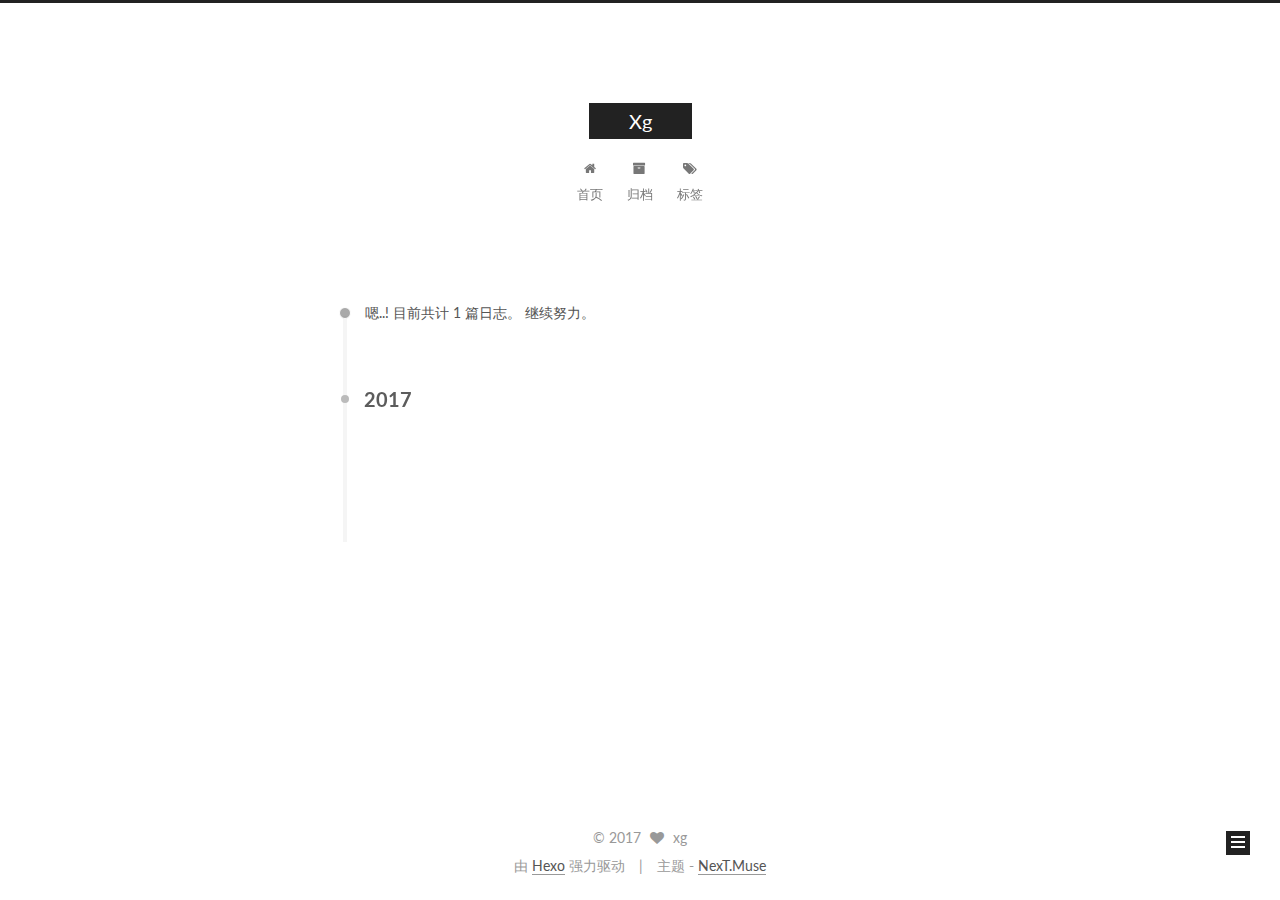
==== commit 1e063682: "Site updated: 2017-08-10 16:51:59" ====
--- a/archives/index.html
+++ b/archives/index.html
@@ -5,7 +5,7 @@
   
 
 
-<html class="theme-next muse use-motion" lang="">
+<html class="theme-next muse use-motion" lang="zh-Hans">
 <head>
   <meta charset="UTF-8"/>
 <meta http-equiv="X-UA-Compatible" content="IE=edge" />
@@ -98,6 +98,7 @@
 <meta property="og:title" content="Xg">
 <meta property="og:url" content="http://yoursite.com/archives/index.html">
 <meta property="og:site_name" content="Xg">
+<meta property="og:locale" content="zh-Hans">
 <meta name="twitter:card" content="summary">
 <meta name="twitter:title" content="Xg">
 
@@ -114,7 +115,7 @@
     motion: true,
     duoshuo: {
       userId: '0',
-      author: 'Author'
+      author: '博主'
     },
     algolia: {
       applicationID: '',
@@ -134,7 +135,7 @@
 
 
 
-  <title>Archiv | Xg</title>
+  <title>归档 | Xg</title>
   
 
 
@@ -152,7 +153,7 @@
 
 </head>
 
-<body itemscope itemtype="http://schema.org/WebPage" lang="">
+<body itemscope itemtype="http://schema.org/WebPage" lang="zh-Hans">
 
   
   
@@ -200,7 +201,7 @@
             
               <i class="menu-item-icon fa fa-fw fa-home"></i> <br />
             
-            Startseite
+            首页
           </a>
         </li>
       
@@ -210,7 +211,7 @@
             
               <i class="menu-item-icon fa fa-fw fa-archive"></i> <br />
             
-            Archiv
+            归档
           </a>
         </li>
       
@@ -220,7 +221,7 @@
             
               <i class="menu-item-icon fa fa-fw fa-tags"></i> <br />
             
-            Tags
+            标签
           </a>
         </li>
       
@@ -256,7 +257,7 @@
         
           
         
-        Öhm..! Ein Artikel. Bleib dran.
+        嗯..! 目前共计 1 篇日志。 继续努力。
       </span>
 
       
@@ -343,8 +344,8 @@
         <div class="site-author motion-element" itemprop="author" itemscope itemtype="http://schema.org/Person">
           <img class="site-author-image" itemprop="image"
                src="/images/avatar.gif"
-               alt="John Doe" />
-          <p class="site-author-name" itemprop="name">John Doe</p>
+               alt="xg" />
+          <p class="site-author-name" itemprop="name">xg</p>
            
               <p class="site-description motion-element" itemprop="description"></p>
           
@@ -355,7 +356,7 @@
             <div class="site-state-item site-state-posts">
               <a href="/archives/">
                 <span class="site-state-item-count">1</span>
-                <span class="site-state-item-name">Artikel</span>
+                <span class="site-state-item-name">日志</span>
               </a>
             </div>
           
@@ -404,16 +405,16 @@
   <span class="with-love">
     <i class="fa fa-heart"></i>
   </span>
-  <span class="author" itemprop="copyrightHolder">John Doe</span>
+  <span class="author" itemprop="copyrightHolder">xg</span>
 </div>
 
 
 <div class="powered-by">
-  Erstellt mit  <a class="theme-link" href="https://hexo.io">Hexo</a>
+  由 <a class="theme-link" href="https://hexo.io">Hexo</a> 强力驱动
 </div>
 
 <div class="theme-info">
-  Theme -
+  主题 -
   <a class="theme-link" href="https://github.com/iissnan/hexo-theme-next">
     NexT.Muse
   </a>
--- a/css/main.css
+++ b/css/main.css
@@ -1807,7 +1807,7 @@
   width: 4px;
   height: 4px;
   border-radius: 50%;
-  background: #a498c2;
+  background: #2bffe9;
 }
 .links-of-blogroll {
   font-size: 13px;
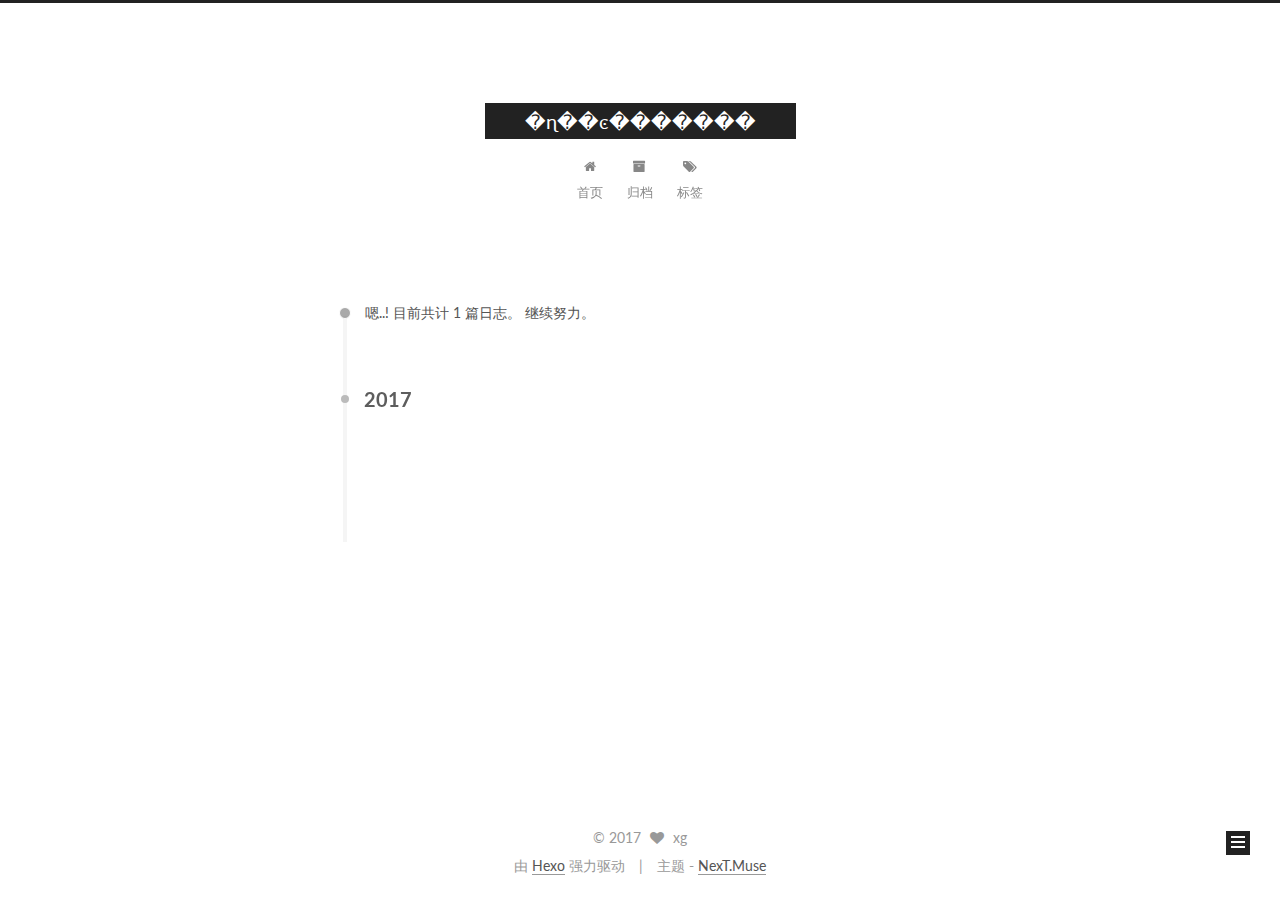
==== commit ffc44cd6: "Site updated: 2017-08-11 10:03:28" ====
--- a/archives/index.html
+++ b/archives/index.html
@@ -95,12 +95,12 @@
 
 
 <meta property="og:type" content="website">
-<meta property="og:title" content="Xg">
-<meta property="og:url" content="http://yoursite.com/archives/index.html">
-<meta property="og:site_name" content="Xg">
+<meta property="og:title" content="�ɳ��ͼ�������">
+<meta property="og:url" content="http://smilexg.github.io/archives/index.html">
+<meta property="og:site_name" content="�ɳ��ͼ�������">
 <meta property="og:locale" content="zh-Hans">
 <meta name="twitter:card" content="summary">
-<meta name="twitter:title" content="Xg">
+<meta name="twitter:title" content="�ɳ��ͼ�������">
 
 
 
@@ -129,13 +129,13 @@
 
 
 
-  <link rel="canonical" href="http://yoursite.com/archives/"/>
-
-
-
-
-
-  <title>归档 | Xg</title>
+  <link rel="canonical" href="http://smilexg.github.io/archives/"/>
+
+
+
+
+
+  <title>归档 | �ɳ��ͼ�������</title>
   
 
 
@@ -171,7 +171,7 @@
     <div class="custom-logo-site-title">
       <a href="/"  class="brand" rel="start">
         <span class="logo-line-before"><i></i></span>
-        <span class="site-title">Xg</span>
+        <span class="site-title">�ɳ��ͼ�������</span>
         <span class="logo-line-after"><i></i></span>
       </a>
     </div>
--- a/css/main.css
+++ b/css/main.css
@@ -1807,7 +1807,7 @@
   width: 4px;
   height: 4px;
   border-radius: 50%;
-  background: #2bffe9;
+  background: #3dff53;
 }
 .links-of-blogroll {
   font-size: 13px;
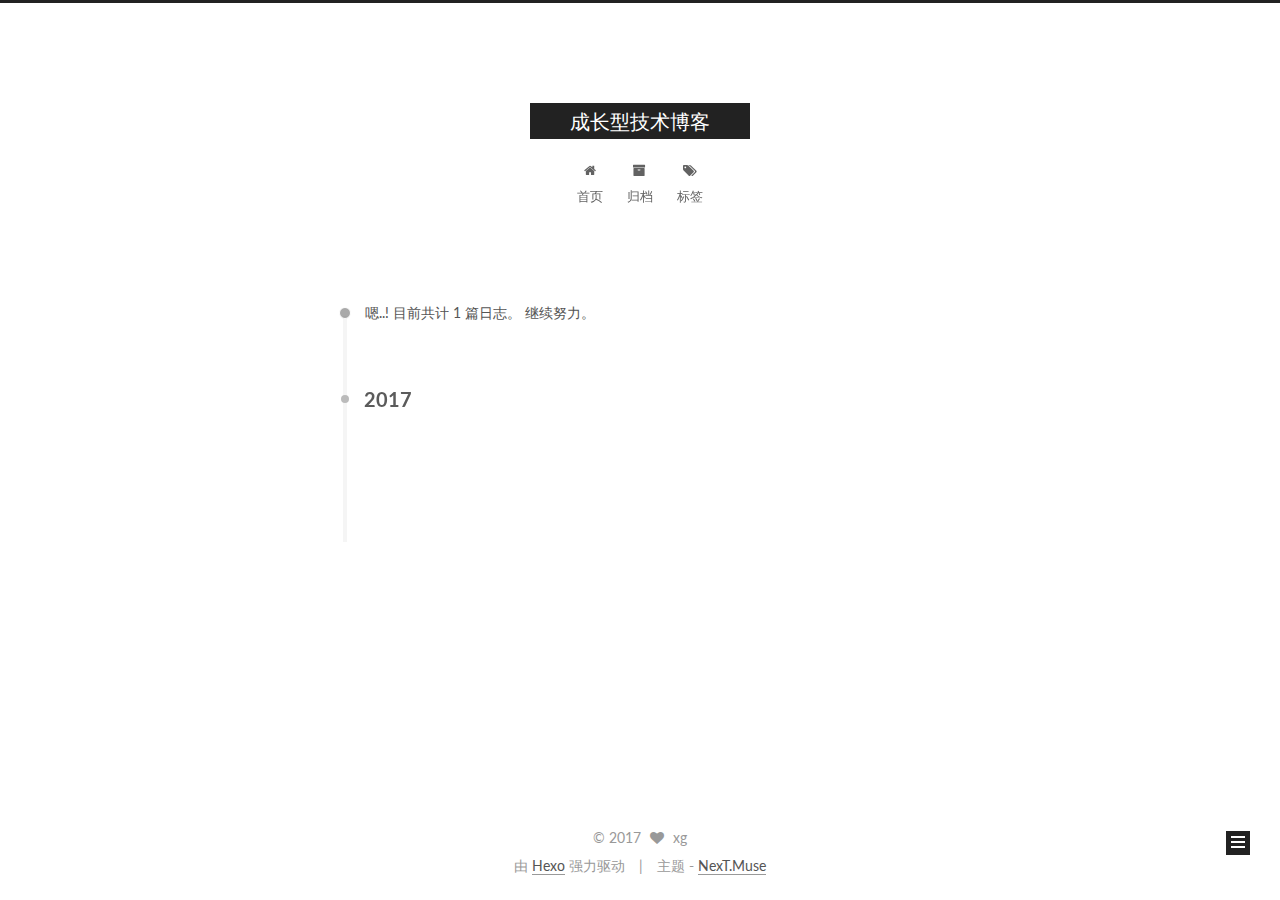
==== commit 2a7279c9: "Site updated: 2017-08-11 10:12:07" ====
--- a/archives/index.html
+++ b/archives/index.html
@@ -95,12 +95,12 @@
 
 
 <meta property="og:type" content="website">
-<meta property="og:title" content="�ɳ��ͼ�������">
+<meta property="og:title" content="成长型技术博客">
 <meta property="og:url" content="http://smilexg.github.io/archives/index.html">
-<meta property="og:site_name" content="�ɳ��ͼ�������">
+<meta property="og:site_name" content="成长型技术博客">
 <meta property="og:locale" content="zh-Hans">
 <meta name="twitter:card" content="summary">
-<meta name="twitter:title" content="�ɳ��ͼ�������">
+<meta name="twitter:title" content="成长型技术博客">
 
 
 
@@ -135,7 +135,7 @@
 
 
 
-  <title>归档 | �ɳ��ͼ�������</title>
+  <title>归档 | 成长型技术博客</title>
   
 
 
@@ -171,7 +171,7 @@
     <div class="custom-logo-site-title">
       <a href="/"  class="brand" rel="start">
         <span class="logo-line-before"><i></i></span>
-        <span class="site-title">�ɳ��ͼ�������</span>
+        <span class="site-title">成长型技术博客</span>
         <span class="logo-line-after"><i></i></span>
       </a>
     </div>
--- a/css/main.css
+++ b/css/main.css
@@ -1807,7 +1807,7 @@
   width: 4px;
   height: 4px;
   border-radius: 50%;
-  background: #3dff53;
+  background: #5effed;
 }
 .links-of-blogroll {
   font-size: 13px;
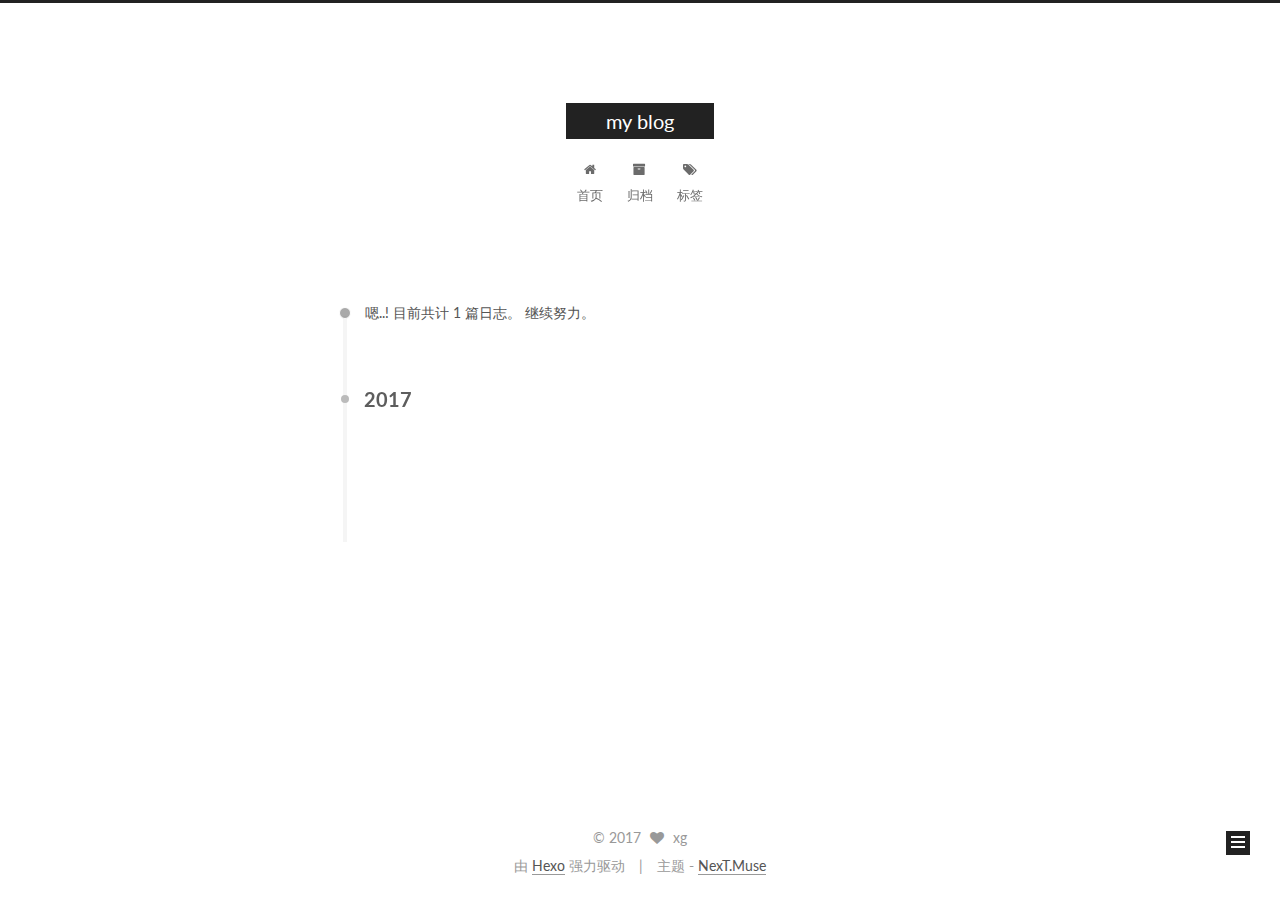
==== commit 5bb28fac: "Site updated: 2017-08-11 10:17:07" ====
--- a/archives/index.html
+++ b/archives/index.html
@@ -95,12 +95,12 @@
 
 
 <meta property="og:type" content="website">
-<meta property="og:title" content="成长型技术博客">
+<meta property="og:title" content="my blog">
 <meta property="og:url" content="http://smilexg.github.io/archives/index.html">
-<meta property="og:site_name" content="成长型技术博客">
+<meta property="og:site_name" content="my blog">
 <meta property="og:locale" content="zh-Hans">
 <meta name="twitter:card" content="summary">
-<meta name="twitter:title" content="成长型技术博客">
+<meta name="twitter:title" content="my blog">
 
 
 
@@ -135,7 +135,7 @@
 
 
 
-  <title>归档 | 成长型技术博客</title>
+  <title>归档 | my blog</title>
   
 
 
@@ -171,7 +171,7 @@
     <div class="custom-logo-site-title">
       <a href="/"  class="brand" rel="start">
         <span class="logo-line-before"><i></i></span>
-        <span class="site-title">成长型技术博客</span>
+        <span class="site-title">my blog</span>
         <span class="logo-line-after"><i></i></span>
       </a>
     </div>
--- a/css/main.css
+++ b/css/main.css
@@ -1807,7 +1807,7 @@
   width: 4px;
   height: 4px;
   border-radius: 50%;
-  background: #5effed;
+  background: #44549c;
 }
 .links-of-blogroll {
   font-size: 13px;
